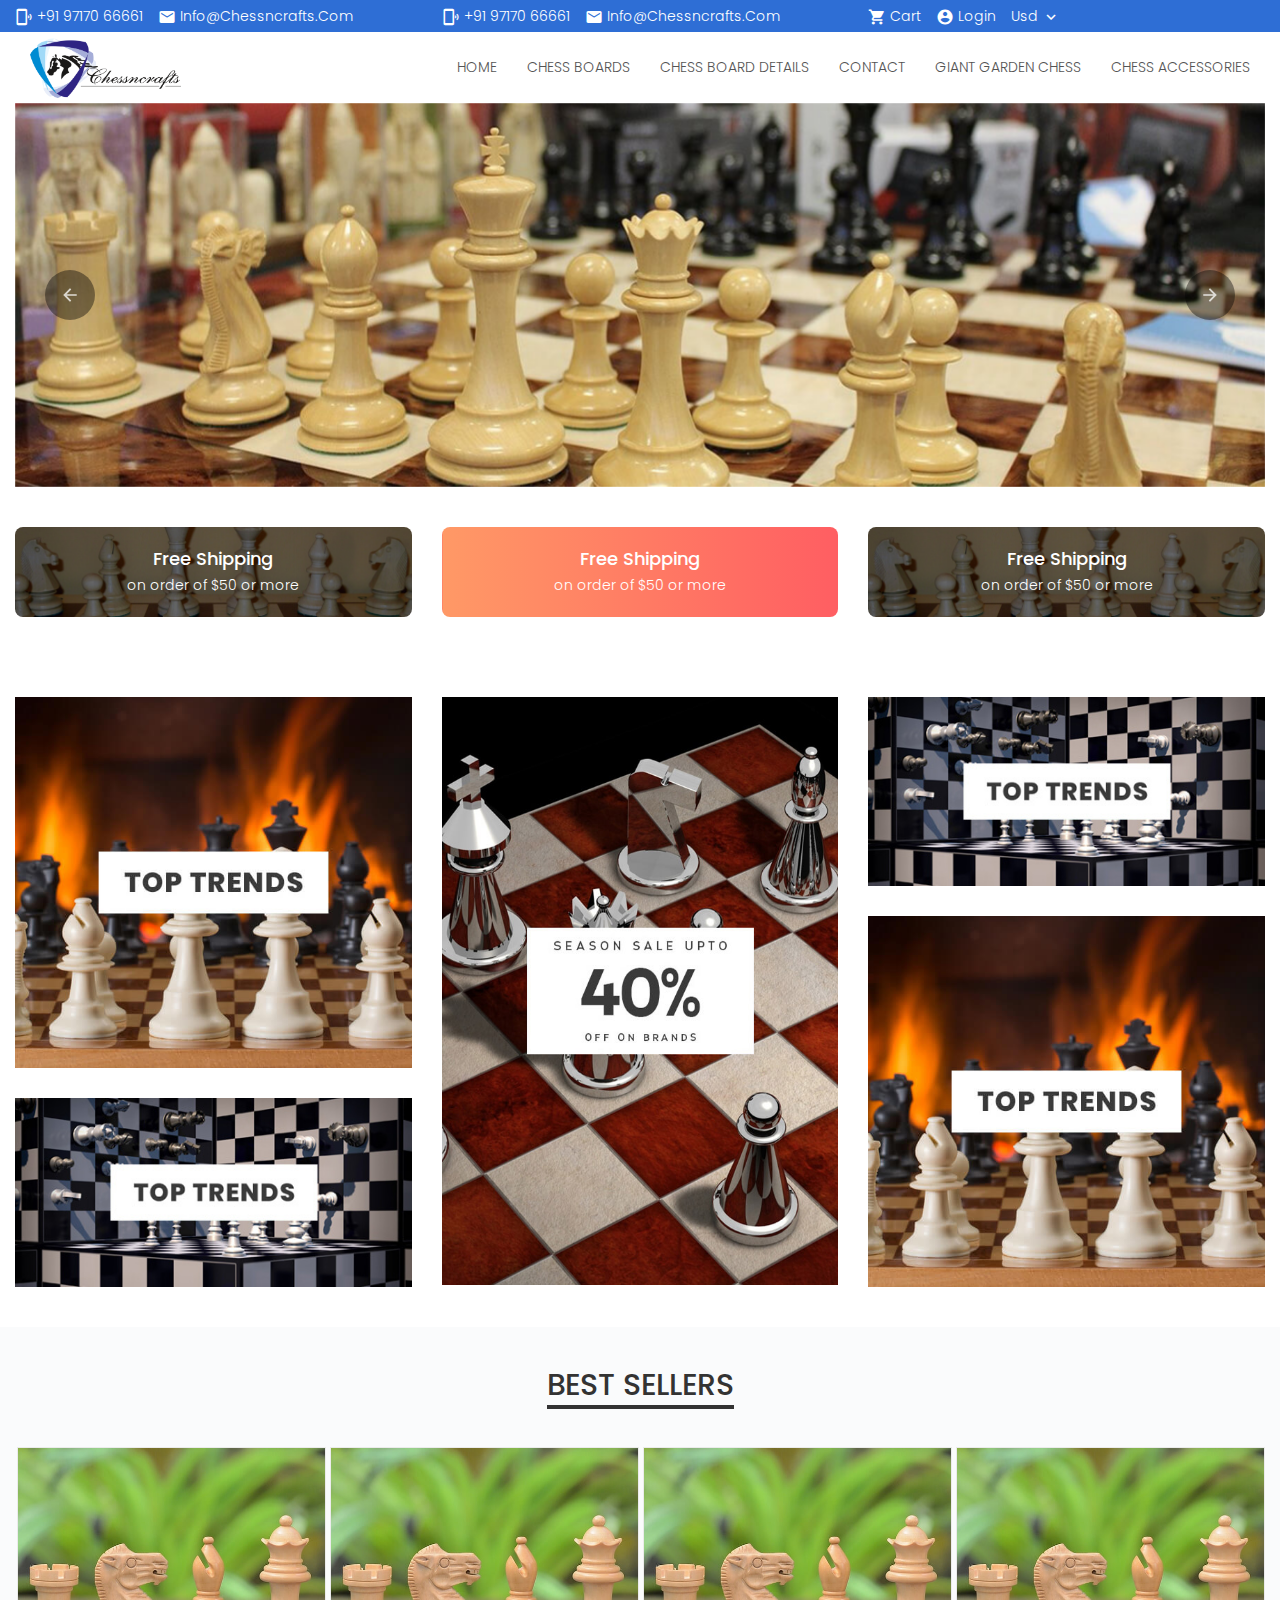
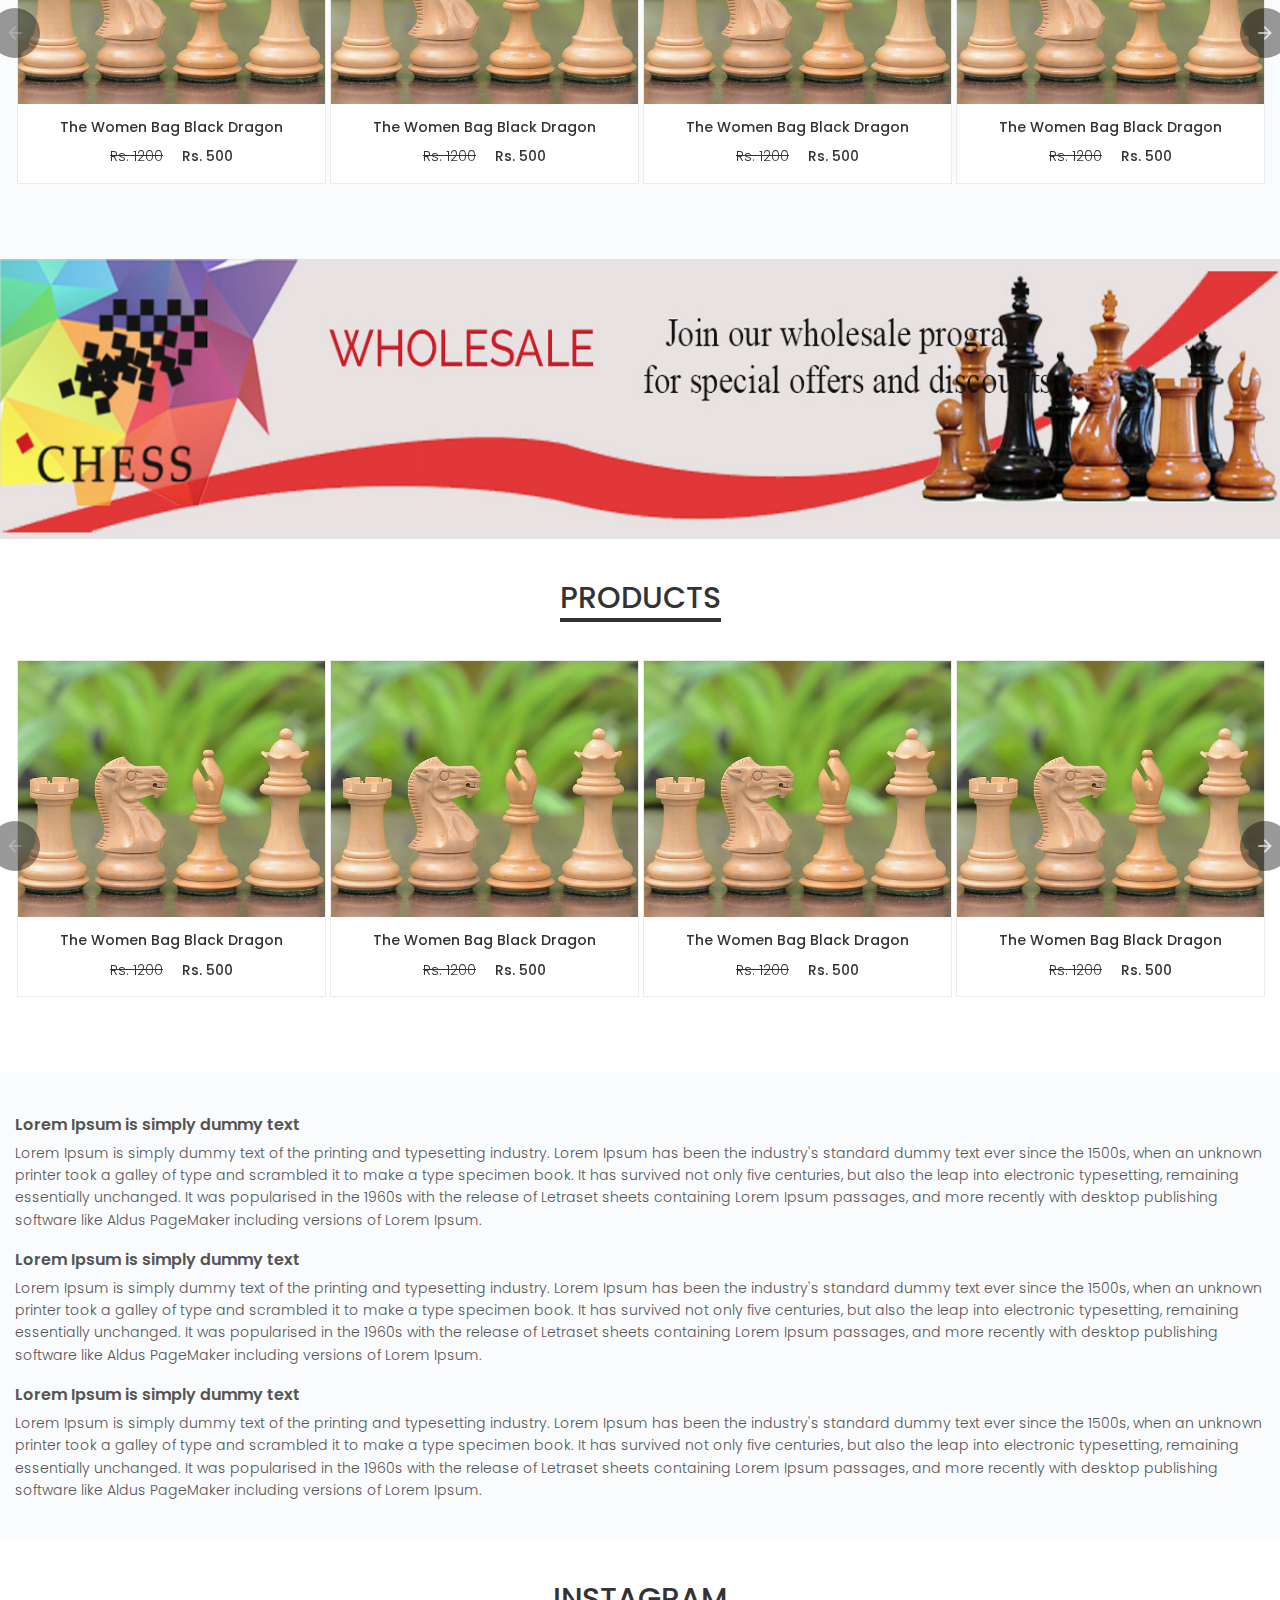
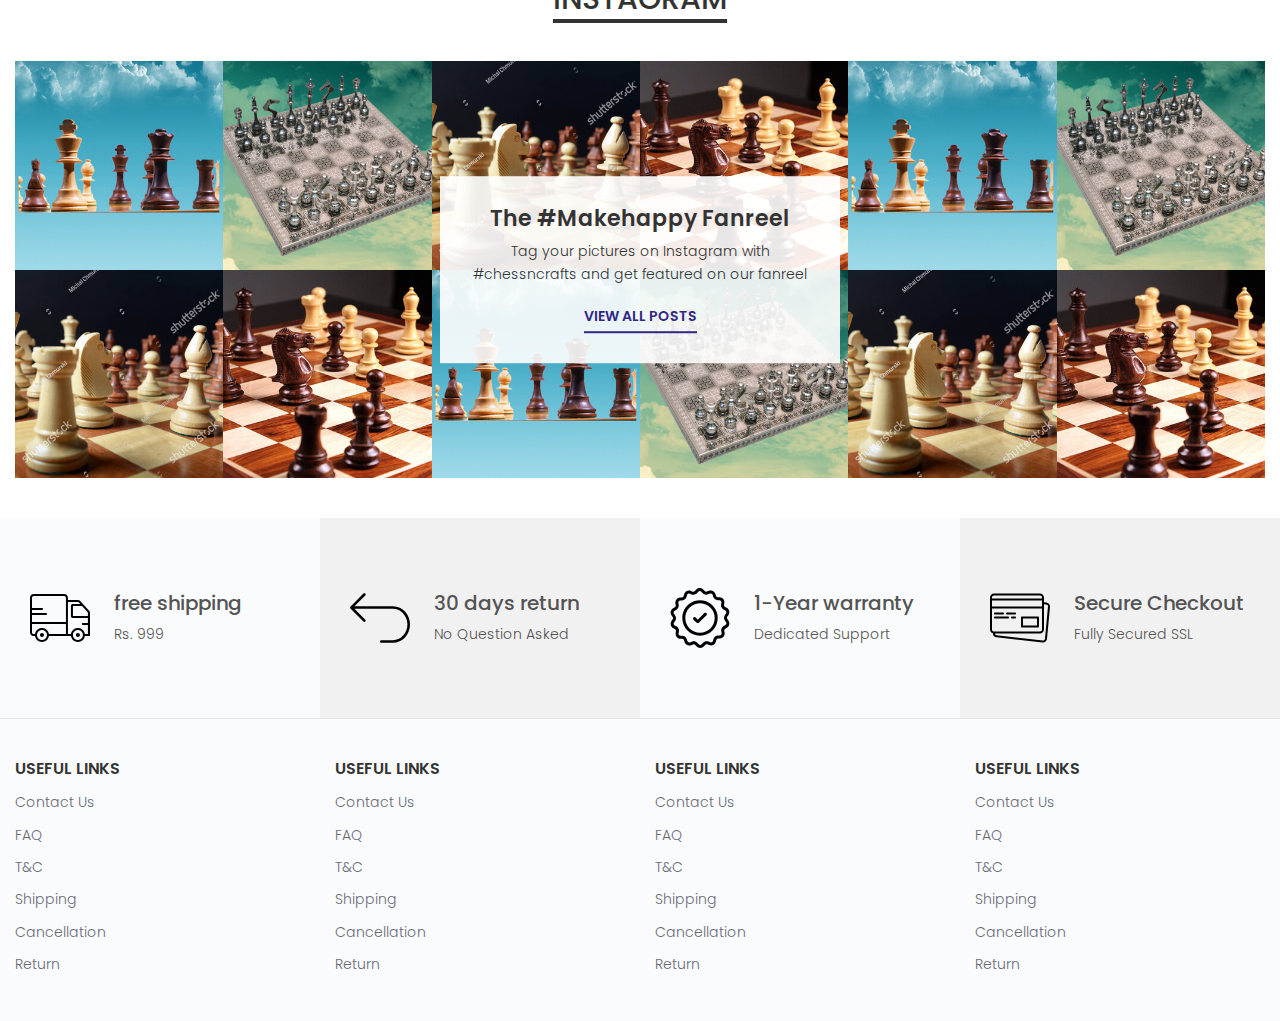
==== site/index.html @ 689eec9a "Add project files." ====
<!DOCTYPE html>
<html>
	<head>
		<meta charset="UTF-8">
		<meta name="viewport" content="width=device-width, initial-scale=1, minimum-scale=1, maximum-scale=1, user-scalable=no"/>
		<title>ChessNCrafts</title>
		<link rel="icon" type="image/png" sizes="16x16" href="assets/images/favicon.png" />
		<link rel="stylesheet" type="text/css" href="assets/css/bootstrap.min.css" />
		<link rel="stylesheet" type="text/css" href="assets/css/style.css" />
		<link rel="stylesheet" type="text/css" href="assets/css/slick.css" />
		<link href="https://fonts.googleapis.com/icon?family=Material+Icons" rel="stylesheet" type="text/css" />
	</head>
	<body>
		<!-- HEADER -->
		<header>
			<!-- TOPBAR -->
			<div class="topbar">
				<div class="container">
					<div class="row d-flex align-items-center">
						<div class="col-sm-4">
							<div class="topbar-nav">
								<ul class="cls">
									<li>
										<a href="tel:+919717066661"><i class="material-icons">phonelink_ring</i> +91 97170 66661</a>
									</li>
									<li>
										<a href="mailto:info@chessncrafts.com:"><i class="material-icons">email</i> info@chessncrafts.com</a>
									</li>
								</ul>
							</div>
						</div>
						<div class="col-sm-4">
							<div class="topbar-nav">
								<ul class="cls">
									<li>
										<a href="tel:+919717066661"><i class="material-icons">phonelink_ring</i> +91 97170 66661</a>
									</li>
									<li>
										<a href="mailto:info@chessncrafts.com"><i class="material-icons">email</i> info@chessncrafts.com</a>
									</li>
								</ul>
							</div>
						</div>
						<div class="col-sm-4 text-right">
							<div class="topbar-nav">
								<ul class="cls">
									<li>
										<a href="javascript:void(0);"><i class="material-icons">shopping_cart</i> cart</a>
									</li>
									<li>
										<a href="javascript:void(0);"><i class="material-icons">account_circle</i> login</a>
									</li>
									<li class="dropdown currency-dropdown">
										<a href="javascript:void(0);" data-toggle="dropdown">usd <i class="material-icons">expand_more</i></a>
										<ul class="dropdown-menu dropdown-menu-right">
											<li><a href="javascript:void(0);">eur</a></li>
											<li><a href="javascript:void(0);">gbp</a></li>
										</ul>
									</li>
								</ul>
							</div>
						</div>
					</div>
				</div>
			</div>
			<!-- END TOPBAR -->
			<!-- NAVIGATION BAR -->
			<div class="main-navigation">
				<nav class="navbar navbar-expand-lg">
					<div class="container">
						<a class="navbar-brand mr-auto mr-lg-0" href="index.html">
							<img src="assets/images/logo.png" />
						</a>
						<button class="navbar-toggler p-0 border-0" type="button" data-toggle="offcanvas">
							<i class="material-icons">menu</i>
						</button>
						<div class="navbar-collapse offcanvas-collapse" id="navbarsExampleDefault">
							<ul class="navbar-nav ml-auto">
								<li class="nav-item">
									<a class="nav-link" href="index.html">Home</a>
								</li>
								<li class="nav-item">
									<a class="nav-link" href="product-category.html">chess boards</a>
								</li>
								<li class="nav-item">
									<a class="nav-link" href="product-detail.html">chess board details</a>
								</li>
								<li class="nav-item">
									<a class="nav-link" href="contact.html">Contact</a>
								</li>
								<li class="nav-item">
									<a class="nav-link" href="#">giant garden chess</a>
								</li>
								<li class="nav-item">
									<a class="nav-link" href="#">chess accessories</a>
								</li>
							</ul>
						</div>
					</div>
				</nav>
			</div>
			<!-- END NAVIGATION BAR -->
		</header>
		<!-- HEADER -->
		<!-- MAIN SLIDER -->
		<div class="main-slider">
			<div class="container">
				<div class="slider single-item slick-fade-zoom">
					<div>
						<img src="assets/images/home/slider/slide-1.jpg" />
					</div>
					<div>
						<img src="assets/images/home/slider/slide-1.jpg" />
					</div>
				</div>
			</div>
		</div>
		<!-- END MAIN SLIDER -->
		<main>
			<!-- DISCOUNT OFFER BOX SECTION -->
			<section class="section-row">
				<div class="container">
					<div class="row">
						<div class="col-sm-4">
							<div class="discount-offer-box d-flex align-items-center text-center" style="background: url('assets/images/discount-offer-box/discount-offer.jpg');">
								<div class="col-sm-12">
									<h3 class="text-capitalize">free shipping</h3>
									<p>on order of $50 or more</p>
								</div>
							</div>
						</div>
						<div class="col-sm-4">
							<div class="discount-offer-box d-flex align-items-center text-center">
								<div class="col-sm-12">
									<h3 class="text-capitalize">free shipping</h3>
									<p>on order of $50 or more</p>
								</div>
							</div>
						</div>
						<div class="col-sm-4">
							<div class="discount-offer-box d-flex align-items-center text-center" style="background: url('assets/images/discount-offer-box/discount-offer.jpg');">
								<div class="col-sm-12">
									<h3 class="text-capitalize">free shipping</h3>
									<p>on order of $50 or more</p>
								</div>
							</div>
						</div>
					</div>
				</div>
			</section>
			<!-- DISCOUNT OFFER BOX SECTION -->
			<!-- FIVE IMG BLOCKS SECTION -->
			<section class="section-row five-img-blocks">
				<div class="container">
					<div class="row">
						<div class="col-sm-4">
							<div class="five-img-block hover-zoom">
								<a href="javascript:void(0);">
									<img src="assets/images/five-img-blocks/1.jpg" width="100%" />
								</a>
							</div>
							<div class="five-img-block hover-zoom">
								<a href="javascript:void(0);">
									<img src="assets/images/five-img-blocks/2.jpg" width="100%" />
								</a>
							</div>
						</div>
						<div class="col-sm-4">
							<div class="five-img-block hover-zoom">
								<a href="javascript:void(0);">
									<img src="assets/images/five-img-blocks/3.jpg" width="100%" />
								</a>
							</div>							
						</div>
						<div class="col-sm-4">
							<div class="five-img-block hover-zoom">
								<a href="javascript:void(0);">
									<img src="assets/images/five-img-blocks/2.jpg" width="100%" />
								</a>
							</div>	
							<div class="five-img-block hover-zoom">
								<a href="javascript:void(0);">
									<img src="assets/images/five-img-blocks/1.jpg" width="100%" />
								</a>
							</div>						
						</div>
					</div>
				</div>
			</section>
			<!-- END FIVE IMG BLOCKS SECTION -->
			<!-- PRODUCT SLIDER -->
			<section class="section-row light-grey">
				<div class="container">
					<div class="row-title text-center">
						<h2>best sellers</h2>
					</div>
					<div class="slider products-slider">
						<div>
							<div class="pro-box">
								<div class="pro-thumb">
									<div class="pro-action">
										<button type="button" class="btn"><i class="material-icons">favorite_border</i></button>
										<button type="button" class="btn"><i class="material-icons">shopping_cart</i></button>
									</div>
									<a href="javascript:void(0);">
										<img src="assets/images/products/pro-thumb.jpg" alt="" title="" />
									</a>
								</div>
								<div class="pro-thumb-details text-center">
									<h3>
										<a href="javascript:void(0);">The women bag Black dragon</a>
									</h3>
									<div class="text-center">
										<span class="mrp">Rs. 1200</span>
										<span class="slp">Rs. 500</span>
									</div>
								</div>
							</div>
						</div>
						<div>
							<div class="pro-box">
								<div class="pro-thumb">
									<div class="pro-action">
										<button type="button" class="btn"><i class="material-icons">favorite_border</i></button>
										<button type="button" class="btn"><i class="material-icons">shopping_cart</i></button>
									</div>
									<a href="javascript:void(0);">
										<img src="assets/images/products/pro-thumb.jpg" alt="" title="" />
									</a>
								</div>
								<div class="pro-thumb-details text-center">
									<h3>
										<a href="javascript:void(0);">The women bag Black dragon</a>
									</h3>
									<div class="text-center">
										<span class="mrp">Rs. 1200</span>
										<span class="slp">Rs. 500</span>
									</div>
								</div>
							</div>
						</div>
						<div>
							<div class="pro-box">
								<div class="pro-thumb">
									<div class="pro-action">
										<button type="button" class="btn"><i class="material-icons">favorite_border</i></button>
										<button type="button" class="btn"><i class="material-icons">shopping_cart</i></button>
									</div>
									<a href="javascript:void(0);">
										<img src="assets/images/products/pro-thumb.jpg" alt="" title="" />
									</a>
								</div>
								<div class="pro-thumb-details text-center">
									<h3>
										<a href="javascript:void(0);">The women bag Black dragon</a>
									</h3>
									<div class="text-center">
										<span class="mrp">Rs. 1200</span>
										<span class="slp">Rs. 500</span>
									</div>
								</div>
							</div>
						</div>
						<div>
							<div class="pro-box">
								<div class="pro-thumb">
									<div class="pro-action">
										<button type="button" class="btn"><i class="material-icons">favorite_border</i></button>
										<button type="button" class="btn"><i class="material-icons">shopping_cart</i></button>
									</div>
									<a href="javascript:void(0);">
										<img src="assets/images/products/pro-thumb.jpg" alt="" title="" />
									</a>
								</div>
								<div class="pro-thumb-details text-center">
									<h3>
										<a href="javascript:void(0);">The women bag Black dragon</a>
									</h3>
									<div class="text-center">
										<span class="mrp">Rs. 1200</span>
										<span class="slp">Rs. 500</span>
									</div>
								</div>
							</div>
						</div>
						<div>
							<div class="pro-box">
								<div class="pro-thumb">
									<div class="pro-action">
										<button type="button" class="btn"><i class="material-icons">favorite_border</i></button>
										<button type="button" class="btn"><i class="material-icons">shopping_cart</i></button>
									</div>
									<a href="javascript:void(0);">
										<img src="assets/images/products/pro-thumb.jpg" alt="" title="" />
									</a>
								</div>
								<div class="pro-thumb-details text-center">
									<h3>
										<a href="javascript:void(0);">The women bag Black dragon</a>
									</h3>
									<div class="text-center">
										<span class="mrp">Rs. 1200</span>
										<span class="slp">Rs. 500</span>
									</div>
								</div>
							</div>
						</div>
					</div>
				</div>
			</section>
			<!-- END PRODUCT SLIDER -->
			<!-- SECTION -->
			<section>
				<img src="assets/images/banner.jpg" width="100%" />
			</section>
			<!-- SECTION -->
			<!-- PRODUCT SLIDER -->
			<section class="section-row">
				<div class="container">
					<div class="row-title text-center">
						<h2>products</h2>
					</div>
					<div class="slider products-slider">
						<div>
							<div class="pro-box">
								<div class="pro-thumb">
									<div class="pro-action">
										<button type="button" class="btn"><i class="material-icons">favorite_border</i></button>
										<button type="button" class="btn"><i class="material-icons">shopping_cart</i></button>
									</div>
									<a href="javascript:void(0);">
										<img src="assets/images/products/pro-thumb.jpg" alt="" title="" />
									</a>
								</div>
								<div class="pro-thumb-details text-center">
									<h3>
										<a href="javascript:void(0);">The women bag Black dragon</a>
									</h3>
									<div class="text-center">
										<span class="mrp">Rs. 1200</span>
										<span class="slp">Rs. 500</span>
									</div>
								</div>
							</div>
						</div>
						<div>
							<div class="pro-box">
								<div class="pro-thumb">
									<div class="pro-action">
										<button type="button" class="btn"><i class="material-icons">favorite_border</i></button>
										<button type="button" class="btn"><i class="material-icons">shopping_cart</i></button>
									</div>
									<a href="javascript:void(0);">
										<img src="assets/images/products/pro-thumb.jpg" alt="" title="" />
									</a>
								</div>
								<div class="pro-thumb-details text-center">
									<h3>
										<a href="javascript:void(0);">The women bag Black dragon</a>
									</h3>
									<div class="text-center">
										<span class="mrp">Rs. 1200</span>
										<span class="slp">Rs. 500</span>
									</div>
								</div>
							</div>
						</div>
						<div>
							<div class="pro-box">
								<div class="pro-thumb">
									<div class="pro-action">
										<button type="button" class="btn"><i class="material-icons">favorite_border</i></button>
										<button type="button" class="btn"><i class="material-icons">shopping_cart</i></button>
									</div>
									<a href="javascript:void(0);">
										<img src="assets/images/products/pro-thumb.jpg" alt="" title="" />
									</a>
								</div>
								<div class="pro-thumb-details text-center">
									<h3>
										<a href="javascript:void(0);">The women bag Black dragon</a>
									</h3>
									<div class="text-center">
										<span class="mrp">Rs. 1200</span>
										<span class="slp">Rs. 500</span>
									</div>
								</div>
							</div>
						</div>
						<div>
							<div class="pro-box">
								<div class="pro-thumb">
									<div class="pro-action">
										<button type="button" class="btn"><i class="material-icons">favorite_border</i></button>
										<button type="button" class="btn"><i class="material-icons">shopping_cart</i></button>
									</div>
									<a href="javascript:void(0);">
										<img src="assets/images/products/pro-thumb.jpg" alt="" title="" />
									</a>
								</div>
								<div class="pro-thumb-details text-center">
									<h3>
										<a href="javascript:void(0);">The women bag Black dragon</a>
									</h3>
									<div class="text-center">
										<span class="mrp">Rs. 1200</span>
										<span class="slp">Rs. 500</span>
									</div>
								</div>
							</div>
						</div>
						<div>
							<div class="pro-box">
								<div class="pro-thumb">
									<div class="pro-action">
										<button type="button" class="btn"><i class="material-icons">favorite_border</i></button>
										<button type="button" class="btn"><i class="material-icons">shopping_cart</i></button>
									</div>
									<a href="javascript:void(0);">
										<img src="assets/images/products/pro-thumb.jpg" alt="" title="" />
									</a>
								</div>
								<div class="pro-thumb-details text-center">
									<h3>
										<a href="javascript:void(0);">The women bag Black dragon</a>
									</h3>
									<div class="text-center">
										<span class="mrp">Rs. 1200</span>
										<span class="slp">Rs. 500</span>
									</div>
								</div>
							</div>
						</div>
					</div>
				</div>
			</section>
			<!-- END PRODUCT SLIDER -->
			<!-- SECTION -->
			<section class="section-row light-grey generic-info-section">
				<div class="container">
					<p class="mb-1"><strong>Lorem Ipsum is simply dummy text</strong></p>
					<p class="mb-3">Lorem Ipsum is simply dummy text of the printing and typesetting industry. Lorem Ipsum has been the industry's standard dummy text ever since the 1500s, when an unknown printer took a galley of type and scrambled it to make a type specimen book. It has survived not only five centuries, but also the leap into electronic typesetting, remaining essentially unchanged. It was popularised in the 1960s with the release of Letraset sheets containing Lorem Ipsum passages, and more recently with desktop publishing software like Aldus PageMaker including versions of Lorem Ipsum.</p>
					<p class="mb-1"><strong>Lorem Ipsum is simply dummy text</strong></p>
					<p class="mb-3">Lorem Ipsum is simply dummy text of the printing and typesetting industry. Lorem Ipsum has been the industry's standard dummy text ever since the 1500s, when an unknown printer took a galley of type and scrambled it to make a type specimen book. It has survived not only five centuries, but also the leap into electronic typesetting, remaining essentially unchanged. It was popularised in the 1960s with the release of Letraset sheets containing Lorem Ipsum passages, and more recently with desktop publishing software like Aldus PageMaker including versions of Lorem Ipsum.</p>
					<p class="mb-1"><strong>Lorem Ipsum is simply dummy text</strong></p>
					<p class="mb-0">Lorem Ipsum is simply dummy text of the printing and typesetting industry. Lorem Ipsum has been the industry's standard dummy text ever since the 1500s, when an unknown printer took a galley of type and scrambled it to make a type specimen book. It has survived not only five centuries, but also the leap into electronic typesetting, remaining essentially unchanged. It was popularised in the 1960s with the release of Letraset sheets containing Lorem Ipsum passages, and more recently with desktop publishing software like Aldus PageMaker including versions of Lorem Ipsum.</p>
				</div>
			</section>
			<!-- SECTION -->
			<!-- INSTAGRAM -->
			<section class="section-row">
				<div class="container">
					<div class="row-title text-center">
						<h2>instagram</h2>
					</div>
					<div class="row no-gutters instagram-wrapper">
						<div class="insta-text-box text-center">
							<h3>The #makehappy Fanreel</h3>
							<p>Tag your pictures on Instagram with #chessncrafts and get featured on our fanreel</p>
							<a href="javascript:void(0);">view all posts</a>
						</div>
						<div class="col-sm-2">
							<img src="assets/images/instagram/1.jpg" />
						</div>
						<div class="col-sm-2">
							<img src="assets/images/instagram/2.jpg" />
						</div>
						<div class="col-sm-2">
							<img src="assets/images/instagram/3.jpg" />
						</div>
						<div class="col-sm-2">
							<img src="assets/images/instagram/4.jpg" />
						</div>
						<div class="col-sm-2">
							<img src="assets/images/instagram/1.jpg" />
						</div>
						<div class="col-sm-2">
							<img src="assets/images/instagram/2.jpg" />
						</div>
						<div class="col-sm-2">
							<img src="assets/images/instagram/3.jpg" />
						</div>
						<div class="col-sm-2">
							<img src="assets/images/instagram/4.jpg" />
						</div>
						<div class="col-sm-2">
							<img src="assets/images/instagram/1.jpg" />
						</div>
						<div class="col-sm-2">
							<img src="assets/images/instagram/2.jpg" />
						</div>
						<div class="col-sm-2">
							<img src="assets/images/instagram/3.jpg" />
						</div>
						<div class="col-sm-2">
							<img src="assets/images/instagram/4.jpg" />
						</div>
					</div>
				</div>
			</section>
			<!-- END INSTAGRAM -->
			<!-- FOOTER HIGHLIGHTER -->
			<section class="footer-highlighters-section">
				<div class="container-fluid">
					<div class="row">
						<div class="col-6 col-xs-3 col-md-3 col-lg-3 d-flex align-items-center light-grey">
							<div class="col-12 d-flex align-items-center">
								<img src="assets/images/svg-icons/shipping.svg" class="mr-4" width="60px" />
								<div class="txt">
									<h5>free shipping</h5>
									<span class="text-capitalize">Rs. 999</span>
								</div>
							</div>
						</div>
						<div class="col-6 col-xs-3 col-md-3 col-lg-3 d-flex align-items-center dark-light-grey">
							<div class="col-12 d-flex align-items-center">
								<img src="assets/images/svg-icons/return.svg" class="mr-4" width="60px" />
								<div class="txt">
									<h5>30 days return</h5>
									<span class="text-capitalize">no question asked</span>
								</div>
							</div>
						</div>
						<div class="col-6 col-xs-3 col-md-3 col-lg-3 d-flex align-items-center light-grey">
							<div class="col-12 d-flex align-items-center">
								<img src="assets/images/svg-icons/warranty.svg" class="mr-4" width="60px" />
								<div class="txt">
									<h5>1-Year warranty</h5>
									<span class="text-capitalize">Dedicated Support</span>
								</div>
							</div>
						</div>
						<div class="col-6 col-xs-3 col-md-3 col-lg-3 d-flex align-items-center dark-light-grey">
							<div class="col-12 d-flex align-items-center">
								<img src="assets/images/svg-icons/card.svg" class="mr-4" width="60px" />
								<div class="txt">
									<h5>Secure Checkout</h5>
									<span class="text-capitalize">Fully secured SSL</span>
								</div>
							</div>
						</div>
					</div>
				</div>
			</section>
			<!-- END FOOTER HIGHLIGHTER -->
		</main>
		<footer class="footer light-grey">
			<div class="container">
				<div class="row">
					<div class="col-sm-3">
						<h3 class="text-uppercase">useful links</h3>
						<ul>
							<li>
								<a href="javascript:void(0);">contact us</a>
							</li>
							<li>
								<a href="javascript:void(0);">FAQ</a>
							</li>
							<li>
								<a href="javascript:void(0);">T&C</a>
							</li>
							<li>
								<a href="javascript:void(0);">shipping</a>
							</li>
							<li>
								<a href="javascript:void(0);">cancellation</a>
							</li>
							<li>
								<a href="javascript:void(0);">return</a>
							</li>
						</ul>
					</div>
					<div class="col-sm-3">
						<h3 class="text-uppercase">useful links</h3>
						<ul>
							<li>
								<a href="javascript:void(0);">contact us</a>
							</li>
							<li>
								<a href="javascript:void(0);">FAQ</a>
							</li>
							<li>
								<a href="javascript:void(0);">T&C</a>
							</li>
							<li>
								<a href="javascript:void(0);">shipping</a>
							</li>
							<li>
								<a href="javascript:void(0);">cancellation</a>
							</li>
							<li>
								<a href="javascript:void(0);">return</a>
							</li>
						</ul>
					</div>
					<div class="col-sm-3">
						<h3 class="text-uppercase">useful links</h3>
						<ul>
							<li>
								<a href="javascript:void(0);">contact us</a>
							</li>
							<li>
								<a href="javascript:void(0);">FAQ</a>
							</li>
							<li>
								<a href="javascript:void(0);">T&C</a>
							</li>
							<li>
								<a href="javascript:void(0);">shipping</a>
							</li>
							<li>
								<a href="javascript:void(0);">cancellation</a>
							</li>
							<li>
								<a href="javascript:void(0);">return</a>
							</li>
						</ul>
					</div>
					<div class="col-sm-3">
						<h3 class="text-uppercase">useful links</h3>
						<ul>
							<li>
								<a href="javascript:void(0);">contact us</a>
							</li>
							<li>
								<a href="javascript:void(0);">FAQ</a>
							</li>
							<li>
								<a href="javascript:void(0);">T&C</a>
							</li>
							<li>
								<a href="javascript:void(0);">shipping</a>
							</li>
							<li>
								<a href="javascript:void(0);">cancellation</a>
							</li>
							<li>
								<a href="javascript:void(0);">return</a>
							</li>
						</ul>
					</div>
				</div>
			</div>
		</footer>
	</body>
	<script src="assets/js/jquery-3.3.1.min.js" type="text/javascript"></script>
	<script src="assets/js/popper.min.js" type="text/javascript"></script>
	<script src="assets/js/bootstrap.min.js" type="text/javascript"></script>
	<script src="assets/js/slick.js" type="text/javascript"></script>
	<script src="assets/js/custom.js" type="text/javascript"></script>
</html>
---- site/assets/css/style.css ----
@import url('https://fonts.googleapis.com/css?family=Poppins:300,400,500,600');
body { margin: 0px; padding: 0px; color: #545454; line-height: 1.6; font-size: 14px; font-family: 'Poppins', sans-serif; font-weight: 300; }
ul, li { list-style: none; margin: 0px; padding: 0px; }a, a:hover, a:focus, a:active, .btn, .btn:hover, .btn:focus, .btn:active { text-decoration: none; outline: none; -webkit-transition: all 0.3s ease-in-out; -moz-transition: all 0.3s ease-in-out; -o-transition: all 0.3s ease-in-out; -ms-transition: all 0.3s ease-in-out; }
i.material-icons { vertical-align: middle; }
/*--NORMALIZE STYLES--*/
.cls:after { clear: both; content: ""; display: block; }
.container { max-width: 1280px; }
.btn { border-radius: 0px; }
.weight-600 { font-weight: 600; }
/*----TOPBAR----*/
.topbar { background: #2e6ed5; color: #fff; }
.topbar-nav ul li:first-child { margin-left: 0px; }
.topbar-nav ul li { float: left; margin-left: 15px; }
.topbar-nav ul li a { color: #fff; text-transform: capitalize; padding: 5px 0px; display: block; }
.topbar-nav ul li a i { font-size: 18px; }
/*----END TOPBAR----*/
.currency-dropdown .dropdown-menu { /*border: 0px;*/ border-radius: 0px; margin: 0px; padding: 0px; border: 0px; box-shadow: 0px 0px 3px rgba(0,0,0,0.2); }
.currency-dropdown .dropdown-menu li { width: 100%; margin: 0px; border-bottom: 1px solid #f0f0f0; }
.currency-dropdown .dropdown-menu li:last-child { border-bottom: 0px; }
.currency-dropdown .dropdown-menu li a { display: block; padding: 5px 10px; font-size: 14px;  color: #333; }
.currency-dropdown .dropdown-menu li a:hover { background: #2e6ed5; color: #fff; }
/*----END HEADER NAVIGATION----*/
.main-navigation .navbar { padding: 0px 15px; }
.main-navigation .navbar .navbar-brand { padding: 5px 0px; }
.main-navigation .navbar .navbar-brand img { height: 60px; }
.main-navigation .navbar .navbar-nav li a { color: #545454; text-transform: uppercase; font-weight: 300; padding: 24px 15px; }
.main-navigation .navbar .navbar-collapse { margin-right: -15px; }
/*----END HEADER NAVIGATION----*/


.slick-fade-zoom .item { height: 100%;position: relative; z-index: 1; } 
.slick-fade-zoom img { width: 100%;transition: all 1s cubic-bezier(0.7, 0, 0.3, 1); transform: scale(1.2); }  
.slick-fade-zoom .slick-active img { transform: scale(1); }
.slick-fade-zoom .slick-prev { left: 30px; }
.slick-fade-zoom .slick-next { right: 30px; }


.discount-offer-box { height: 90px; border-radius: 8px; color: #fff; background: rgb(255,153,102); background: -moz-linear-gradient(left, rgb(255,153,102) 0%, rgb(255,94,98) 100%); background: -webkit-linear-gradient(left, rgb(255,153,102) 0%,rgb(255,94,98) 100%); background: linear-gradient(to right, rgb(255,153,102) 0%,rgb(255,94,98) 100%);
filter: progid:DXImageTransform.Microsoft.gradient( startColorstr='#ff9966', endColorstr='#ff5e62',GradientType=1 ); background-size: cover !important; background-position: center !important; }
.discount-offer-box h3 { margin-bottom: 5px; font-size: 18px; }
.discount-offer-box p { margin-bottom: 0px; }

.section-row { padding: 40px 0px; }
.five-img-block:first-child { margin: 0px; }
.five-img-block { margin-top: 30px; }
.hover-zoom { overflow: hidden; }
.hover-zoom img{ transition-property: transform; -moz-transition-duration: 0.4s; -o-transition-duration: 0.4s; -webkit-transition-duration: 0.4s; transition-duration: 0.4s; }
.hover-zoom img:hover { -moz-transform: scale(1.1); -ms-transform: scale(1.1); -webkit-transform: scale(1.1); transform: scale(1.1); }


/*----PRODUCT BOX----*/
.products-slider .slick-slide { padding: 0px 2px 5px; }
.pro-box { background: #fff; margin-bottom: 30px; border: 1px solid #ebebeb; }
.pro-box:hover { box-shadow: 0px 0px 5px rgba(0,0,0,0.2); }
.pro-thumb { position: relative; }
.pro-thumb a { display: block; }
.pro-thumb a img { width: 100%; }
.pro-thumb-details { padding: 15px; }
.pro-thumb-details h3 { margin: 0px -15px 10px; }
.pro-thumb-details h3 a { color: #333; font-size: 14px; display: block; text-transform: capitalize; }
.pro-thumb-details .mrp { color: #333; font-weight: 300; text-decoration: line-through; margin-right: 15px; }
.pro-thumb-details .slp { color: #333; font-weight: 500; }
.pro-action { position: absolute; right: 0px; bottom: 0px; left: 0px; text-align: center; background: #fff; opacity: 0; -webkit-transition: all 0.5s; -o-transition: all 0.5s; transition: all 0.5s; -webkit-transform: translateY(100%); -ms-transform: translateY(100%); -o-transform: translateY(100%); transform: translateY(100%); }
.pro-action .btn { border-radius: 0px; margin: 0px; background: #fff; padding: 6px 20px; }
.pro-box:hover .pro-action { opacity: 1; -webkit-transition: all 0.5s; -o-transition: all 0.5s; transition: all 0.5s; -webkit-transform: translateY(1px); -ms-transform: translateY(1px); -o-transform: translateY(1px); transform: translateY(1px);}
/*----END PRODUCT BOX----*/


.light-grey { background: #fafbfc; }
.dark-light-grey { background: #f1f1f1; }
.row-title { margin-bottom: 30px; }
.row-title h2 { display: inline-block; text-transform: uppercase; font-size: 30px; color: #333; padding-bottom: 2px; border-bottom: 4px solid #333; }

.generic-info-section p strong { font-size: 16px; font-weight: 600; }
.generic-info-section p { font-weight: 13px; }
.instagram-wrapper { position: relative; }
.instagram-wrapper img { width: 100%; }
.insta-text-box { width: 400px; color: #333; padding: 30px; background: rgba(255, 255, 255, 0.9); position: absolute; top: 50%; left: 50%; -moz-transform: translate(-50%, -50%); -ms-transform: translate(-50%, -50%); -o-transform: translate(-50%, -50%); -webkit-transform: translate(-50%, -50%); transform: translate(-50%, -50%); z-index: 1; }
.insta-text-box h3 { text-transform: capitalize; font-size: 22px; font-weight: 600; }
.insta-text-box a { display: inline-block; padding: 4px 0px; text-transform: uppercase; color: #322785; font-weight: 600; border-bottom: 2px solid #322785; }
.footer-highlighters-section .col-6 { height: 200px; }
.footer { padding: 40px 0px; border-top: 1px solid #e5e5e5; }
.footer h3 { font-size: 16px; font-weight: 600; color: #333; }
.footer ul li { text-transform: capitalize; }
.footer ul li a { display: block; padding: 5px 0px; color: #696B79; }





/*----OFFCANVAS----*/
@media (max-width: 991.98px) {
.offcanvas-collapse {
position: fixed;
top: 56px; /* Height of navbar */
bottom: 0;
left: 100%;
width: 100%;
padding-right: 1rem;
padding-left: 1rem;
overflow-y: auto;
visibility: hidden;
background-color: #343a40;
transition-timing-function: ease-in-out;
transition-duration: .3s;
transition-property: left, visibility;
}
.offcanvas-collapse.open {
left: 0;
visibility: visible;
}
}
.nav-scroller {
position: relative;
z-index: 2;
height: 2.75rem;
overflow-y: hidden;
}
.nav-scroller .nav {
display: -ms-flexbox;
display: flex;
-ms-flex-wrap: nowrap;
flex-wrap: nowrap;
padding-bottom: 1rem;
margin-top: -1px;
overflow-x: auto;
color: rgba(255, 255, 255, .75);
text-align: center;
white-space: nowrap;
-webkit-overflow-scrolling: touch;
}
.nav-underline .nav-link {
padding-top: .75rem;
padding-bottom: .75rem;
font-size: .875rem;
color: #6c757d;
}
.nav-underline .nav-link:hover {
color: #007bff;
}
.nav-underline .active {
font-weight: 500;
color: #343a40;
}
.text-white-50 { color: rgba(255, 255, 255, .5); }
.bg-purple { background-color: #6f42c1; }
.border-bottom { border-bottom: 1px solid #e5e5e5; }
.box-shadow { box-shadow: 0 .25rem .75rem rgba(0, 0, 0, .05); }
.lh-100 { line-height: 1; }
.lh-125 { line-height: 1.25; }
.lh-150 { line-height: 1.5; }
/*----END OFFCANVAS----*/


.filter-widget-box { padding: 25px 20px; border: 1px solid #ebebeb; }
.filter-widget-box h3 { text-transform: uppercase; font-size: 16px; font-weight: 600; border-bottom: 1px solid #ebebeb; padding-bottom: 10px; margin-bottom: 20px; }

/*----RANGE SLIDER----*/
.filter-widget-box .ui-slider-horizontal { height: 10px; border-radius: 10px; }
.filter-widget-box .ui-widget-header { background: #2e6ed5; }
.filter-widget-box .ui-state-default { background: #fff !important; display: block; height: 20px !important; line-height: 20px; margin: 0; text-align: center; top: 50% !important; width: 20px !important; -webkit-border-radius: 100%; -moz-border-radius: 100%; border-radius: 100%; -webkit-transform: translate(0,-50%); -moz-transform: translate(0,-50%); transform: translate(0,-50%); -webkit-box-shadow: 0px 0px 10px rgba(0,0,0,0.2); -moz-box-shadow: 0px 0px 10px rgba(0,0,0,0.2); box-shadow: 0px 0px 10px rgba(0,0,0,0.2); }
.filter-widget-box .ui-state-default.ui-state-hover, .filter-widget-box .ui-state-default.ui-state-active  { background: #fff; }

.filter-widget-box .range-form-control { background: #fff; border: 0px; font-weight: 600; font-size: 16px; }
/*----END RANGE SLIDER----*/
.btn-royal-blue { background: #2e6ed5; color: #fff; }
.btn-royal-blue:hover { background: #0951c5; }

.filter-widget-box .custom-checkbox { margin-bottom: 10px; }
.filter-widget-box .custom-checkbox:last-child { margin-bottom: 0px; }
.filter-widget-box .custom-checkbox .custom-control-label { display: block; cursor: pointer; text-transform: capitalize; }

.filter-widget-inner-box { max-height: 200px; overflow-y: auto; }
.page-meta { padding: 40px 0px; border-bottom: 1px solid #ebebeb; }
.page-meta h1 { text-transform: uppercase; font-size: 34px; color: #333; }
.page-meta .breadcrumb { padding: 0px; margin-bottom: 0px; background:none; justify-content: center; }
.page-meta .breadcrumb li a { color: #333; }
.page-meta .breadcrumb-item.active { color: #2e6ed5; font-weight: 600; }
.breadcrumb-item + .breadcrumb-item:before { font-weight: 300; }
.pro-result-count p { margin-bottom: 0px; line-height: 40px; }
.pro-result-filter { width: 200px; }
.pro-result-filter .form-control { font-size: 14px; text-transform: capitalize; }
.pro-loader span { font-weight: 600; }


/*----PRODUCT DETAIL PAGE----*/
.pro-images-thumbnails { margin: 20px 0px 0px; }
.pro-images-thumbnails ul li:first-child { margin-left: 0px; }
.pro-images-thumbnails ul li { width: 80px; margin: 0px 0px 10px 10px; }
.pro-images-thumbnails ul li a { display: block; }
.pro-images-thumbnails ul li a img { width: 100%; }
/*----END PRODUCT DETAIL PAGE----*/
.pro-detail-container .product-tilte { font-size: 26px; text-transform: capitalize; color: #333; margin-bottom: 20px; }
.pro-detail-container { font-size: 16px; }
.pro-detail-container .mrp { font-size: 16px; margin-right: 15px; text-decoration: line-through; }
.pro-detail-container .slp { font-size: 16px; color: #333; font-weight: 500; }
.qty-box label { margin-bottom: 0px; text-transform: capitalize; }
.qty-box .input-group { width: 130px; }
.qty-box .input-group .input-group-prepend:last-child { margin-left: -1px; }
.qty-box .input-group .btn.focus, .qty-box .input-group .btn:focus, .qty-box .input-group .form-control:focus { box-shadow: none; }
.btn-outline-secondary:not(:disabled):not(.disabled).active:focus, .btn-outline-secondary:not(:disabled):not(.disabled):active:focus, .show > .btn-outline-secondary.dropdown-toggle:focus { background: #dcdcdc; color: #333; box-shadow: none; }
.qty-box .form-control { height: 50px; background: #f5f5f5; border: 0px; }
.qty-box .btn { border-radius: 0px; border: 0px; background: #f5f5f5; width: 40px; }
.qty-box .btn:hover { background: #dcdcdc; color: #333; }
.add-to-cart-btn { width: 180px; height: 50px; }
.add-to-wishlist-btn { width: 180px; height: 50px; }

.product-details-tab .nav-tabs { border: 0px; margin-bottom: 0px; }
.product-details-tab .nav-tabs li a { text-transform: uppercase; color: #9e9e9e; font-weight: 600; font-size: 16px; border: 0px; padding: 12px 30px; }
.product-details-tab .nav-tabs li a.active { color: #333; background: none; }
.product-details-tab .tab-pane { margin-top: 1px; }
.product-details-tab .tab-pane p { font-size: 14px; line-height: 2; }
.product-details-tab .tab-pane .table { border: 1px solid #ddd; }
.table-striped tbody tr { background: #fff; }

.social-icons ul li { float: left; margin: 0px 15px 0px 0px; }
.social-icons ul li a { display: block; width: 44px; height: 44px; line-height: 44px; border-radius: 50%; text-align: center; background: none; fill: #333; }
.social-icons ul li a svg { height: 20px; }
.social-icons ul li.fb a:hover { background: #3c5a99; fill: #fff; }
.social-icons ul li.insta a:hover { background: #5657cd; fill: #fff; }
.social-icons ul li.twitter a:hover { background: #00b9f3; fill: #fff; }

.form-control {
    height: 44px;
    background: #fff;
    color: rgba(0, 0, 0, 0.8);
    font-size: 14px;
    border-radius: 2px;
    -webkit-box-shadow: none !important;
    box-shadow: none !important;
    border: none; }
    .form-control::-webkit-input-placeholder {
      /* Chrome/Opera/Safari */
      color: rgba(0, 0, 0, 0.3) !important; }
    .form-control::-moz-placeholder {
      /* Firefox 19+ */
      color: rgba(0, 0, 0, 0.3) !important; }
    .form-control:-ms-input-placeholder {
      /* IE 0+ */
      color: rgba(0, 0, 0, 0.3) !important; }
    .form-control:-moz-placeholder {
      /* Firefox 18- */
      color: rgba(0, 0, 0, 0.3) !important; }
    .form-control:focus, .form-control:active {
      border-color: #2553b8 !important; }
      .contact-wrap {
        background: #e8edf0; }
  textarea.form-control {
    height: inherit !important; }
.contactForm .label {
    color: #000;
    text-transform: uppercase;
    font-size: 12px;
    font-weight: 600; }
  
    .no-gutters {
        margin-right: 0;
        margin-left: 0; }
        .no-gutters > .col,
        .no-gutters > [class*="col-"] {
          padding-right: 0;
          padding-left: 0; }
  
  #map {
    width: 100%; }
    @media (max-width: 767.98px) {
      #map {
        height: 300px; } }
  
  #contactForm .error {
    color: red;
    font-size: 12px; }
  
  #contactForm .form-control {
    font-size: 16px; }
        .dbox {
            width: 100%;
            margin-bottom: 25px;
            padding: 0 20px; }
            @media (min-width: 768px) {
              .dbox {
                margin-bottom: 0;
                padding: 0; } }
            .dbox p {
              margin-bottom: 0; }
              .dbox p span {
                font-weight: 500;
                color: #000; }
              .dbox p a {
                color: #0069d9; }
            .dbox .icon {
              width: 60px;
              height: 60px;
              border-radius: 50%;
              background: #0069d9;
              margin: 0 auto;
              margin-bottom: 20px; }
              .dbox .icon span {
                font-size: 20px;
                color: #fff; }
            .dbox .text {
              width: 100%; }
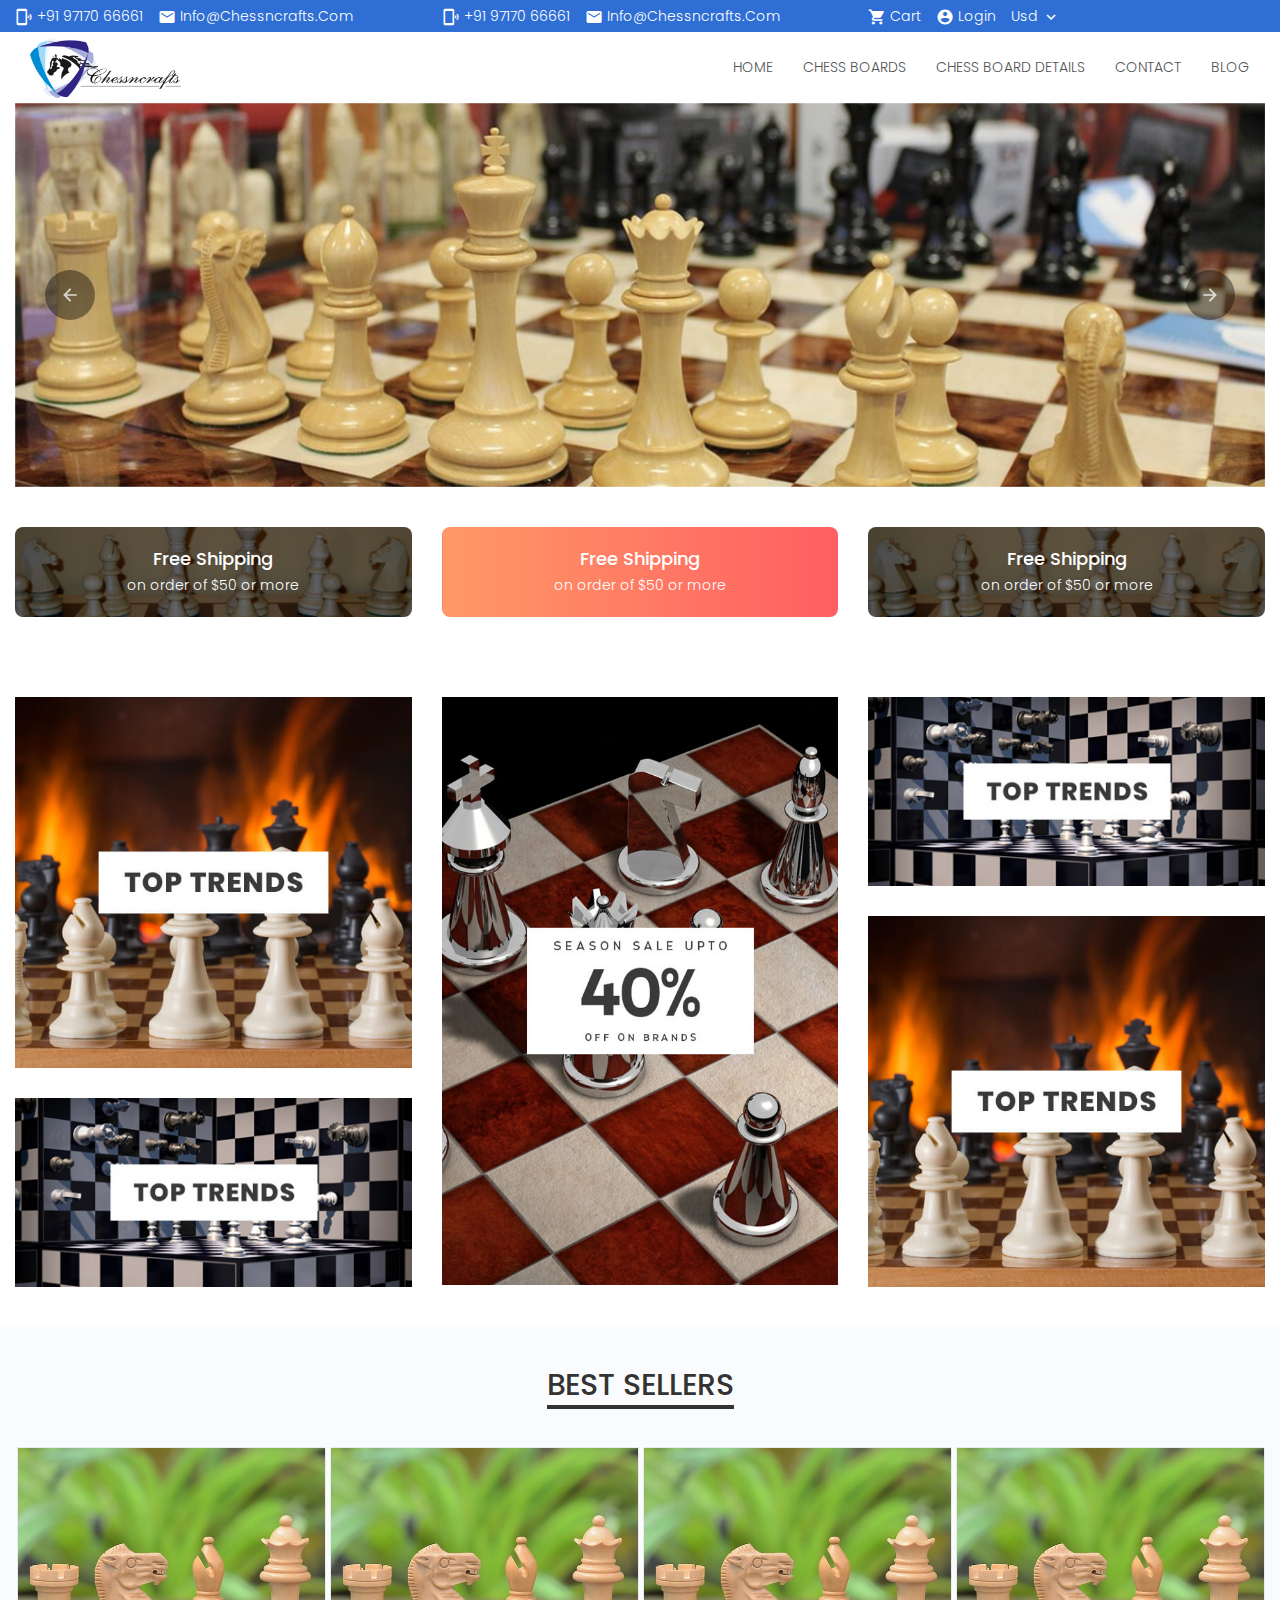
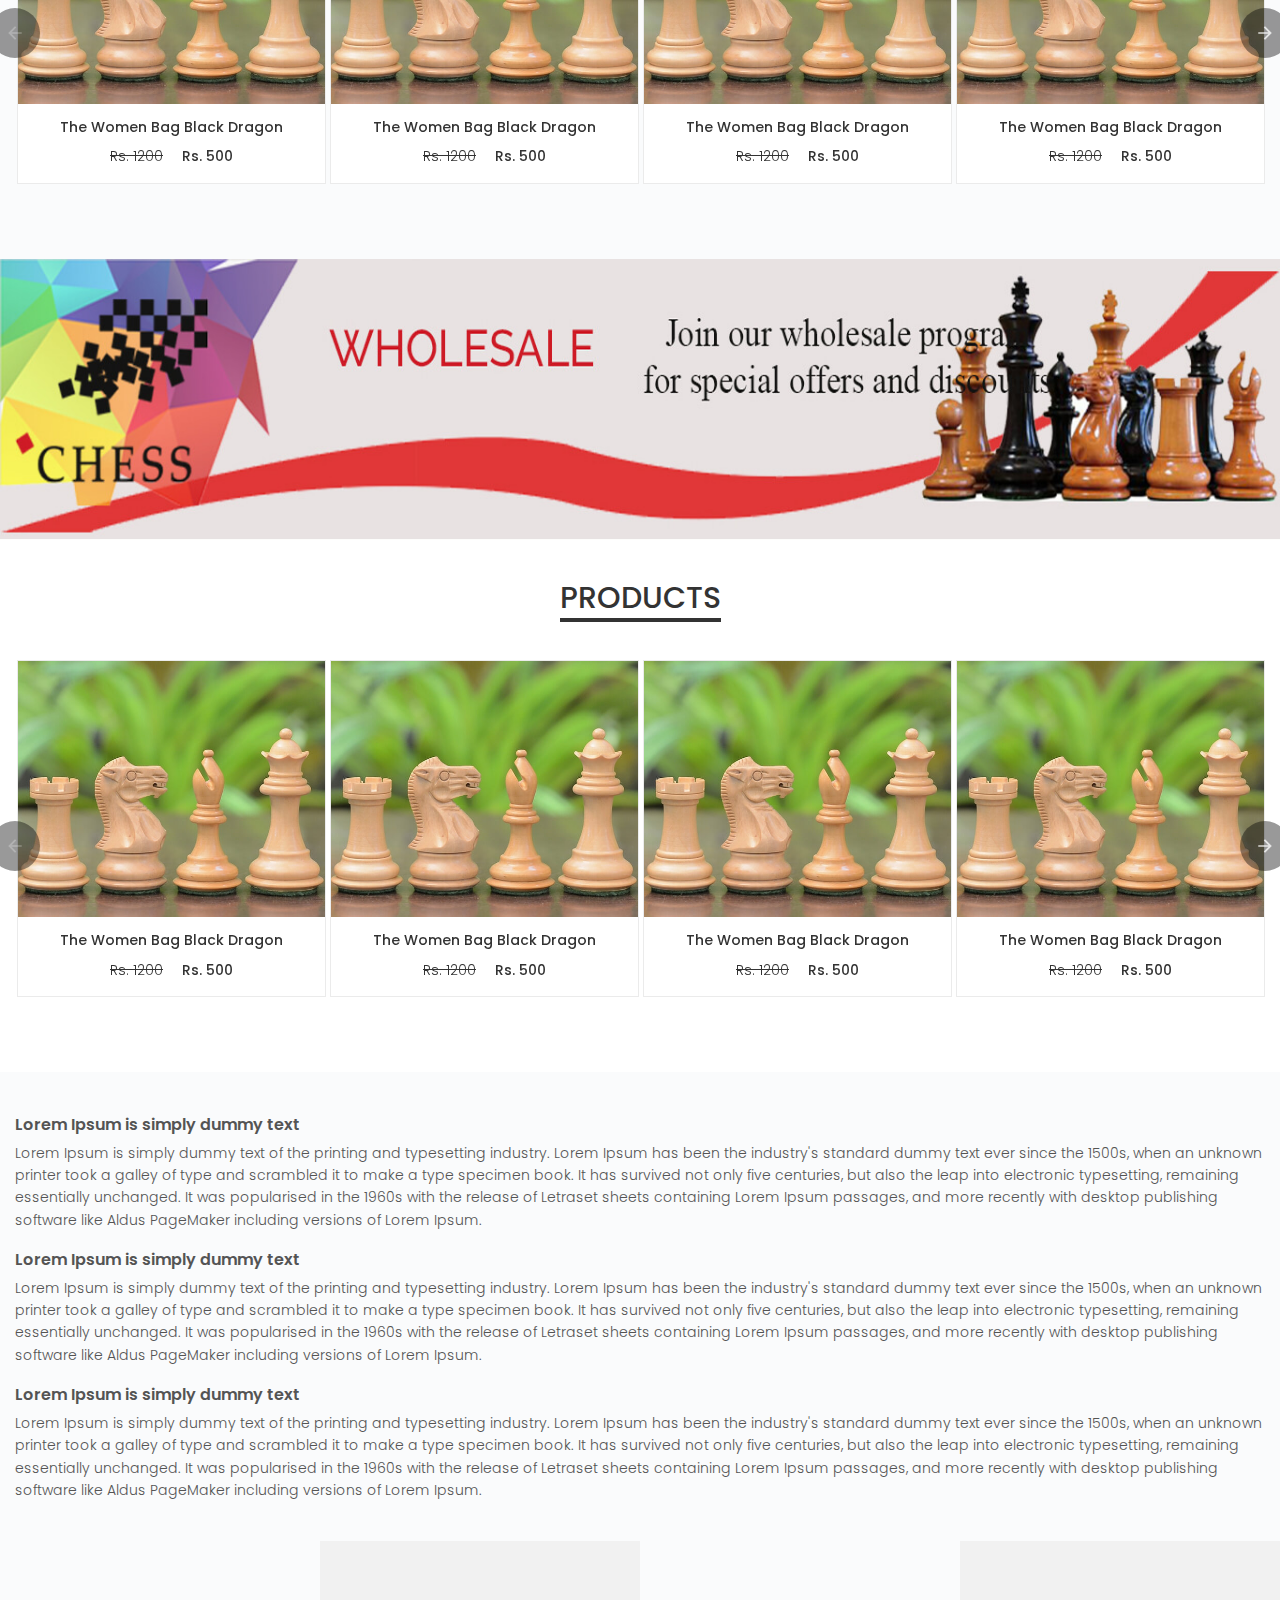
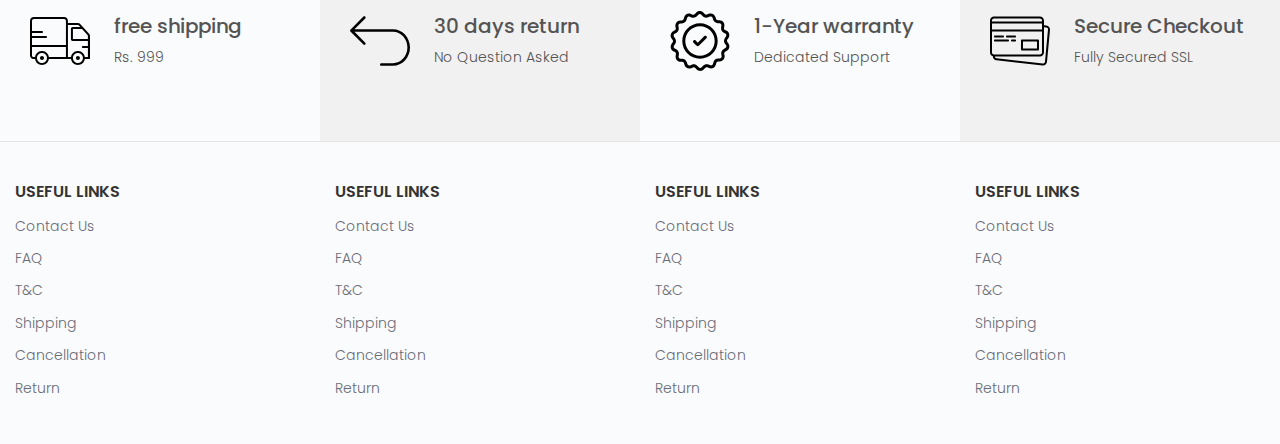
==== commit ce7054d5: "Blog Page" ====
--- a/site/index.html
+++ b/site/index.html
@@ -89,11 +89,9 @@
 									<a class="nav-link" href="contact.html">Contact</a>
 								</li>
 								<li class="nav-item">
-									<a class="nav-link" href="#">giant garden chess</a>
+									<a class="nav-link" href="blog.html">Blog</a>
 								</li>
-								<li class="nav-item">
-									<a class="nav-link" href="#">chess accessories</a>
-								</li>
+							
 							</ul>
 						</div>
 					</div>
@@ -447,58 +445,7 @@
 				</div>
 			</section>
 			<!-- SECTION -->
-			<!-- INSTAGRAM -->
-			<section class="section-row">
-				<div class="container">
-					<div class="row-title text-center">
-						<h2>instagram</h2>
-					</div>
-					<div class="row no-gutters instagram-wrapper">
-						<div class="insta-text-box text-center">
-							<h3>The #makehappy Fanreel</h3>
-							<p>Tag your pictures on Instagram with #chessncrafts and get featured on our fanreel</p>
-							<a href="javascript:void(0);">view all posts</a>
-						</div>
-						<div class="col-sm-2">
-							<img src="assets/images/instagram/1.jpg" />
-						</div>
-						<div class="col-sm-2">
-							<img src="assets/images/instagram/2.jpg" />
-						</div>
-						<div class="col-sm-2">
-							<img src="assets/images/instagram/3.jpg" />
-						</div>
-						<div class="col-sm-2">
-							<img src="assets/images/instagram/4.jpg" />
-						</div>
-						<div class="col-sm-2">
-							<img src="assets/images/instagram/1.jpg" />
-						</div>
-						<div class="col-sm-2">
-							<img src="assets/images/instagram/2.jpg" />
-						</div>
-						<div class="col-sm-2">
-							<img src="assets/images/instagram/3.jpg" />
-						</div>
-						<div class="col-sm-2">
-							<img src="assets/images/instagram/4.jpg" />
-						</div>
-						<div class="col-sm-2">
-							<img src="assets/images/instagram/1.jpg" />
-						</div>
-						<div class="col-sm-2">
-							<img src="assets/images/instagram/2.jpg" />
-						</div>
-						<div class="col-sm-2">
-							<img src="assets/images/instagram/3.jpg" />
-						</div>
-						<div class="col-sm-2">
-							<img src="assets/images/instagram/4.jpg" />
-						</div>
-					</div>
-				</div>
-			</section>
-			<!-- END INSTAGRAM -->
+		
 			<!-- FOOTER HIGHLIGHTER -->
 			<section class="footer-highlighters-section">
 				<div class="container-fluid">
--- a/site/assets/css/style.css
+++ b/site/assets/css/style.css
@@ -220,6 +220,79 @@
 .social-icons ul li.fb a:hover { background: #3c5a99; fill: #fff; }
 .social-icons ul li.insta a:hover { background: #5657cd; fill: #fff; }
 .social-icons ul li.twitter a:hover { background: #00b9f3; fill: #fff; }
+
+#toggle1 {
+  margin-left: 80px;
+  height: 44px;
+  width: 166.23px;
+  color: white;
+  font-family: cursive;
+  box-sizing: border-box;
+  margin-bottom: 10px;
+  background-color: #0069d9;
+  
+
+}
+#toggle2 {
+  margin-left: 80px;
+  height: 44px;
+  width: 166.23px;
+  color: white;
+  font-family: cursive;
+  box-sizing: border-box;
+  margin-bottom: 10px;
+  background-color: #0069d9;
+  
+
+}
+#toggle3 {
+  margin-left: 80px;
+  height: 44px;
+  width: 166.23px;
+  color: white;
+  font-family: cursive;
+  box-sizing: border-box;
+  margin-bottom: 10px;
+  background-color: #0069d9;
+  
+
+}
+#toggle4 {
+  margin-left: 80px;
+  height: 44px;
+  width: 166.23px;
+  color: white;
+  font-family: cursive;
+  box-sizing: border-box;
+  margin-bottom: 10px;
+  background-color: #0069d9;
+  
+
+}
+#toggle5 {
+  margin-left: 80px;
+  height: 44px;
+  width: 166.23px;
+  color: white;
+  font-family: cursive;
+  box-sizing: border-box;
+  margin-bottom: 10px;
+  background-color: #0069d9;
+  
+
+}
+#toggle6 {
+  margin-left: 80px;
+  height: 44px;
+  width: 166.23px;
+  color: white;
+  font-family: cursive;
+  box-sizing: border-box;
+  margin-bottom: 10px;
+  background-color: #0069d9;
+  
+
+}
 
 .form-control {
     height: 44px;
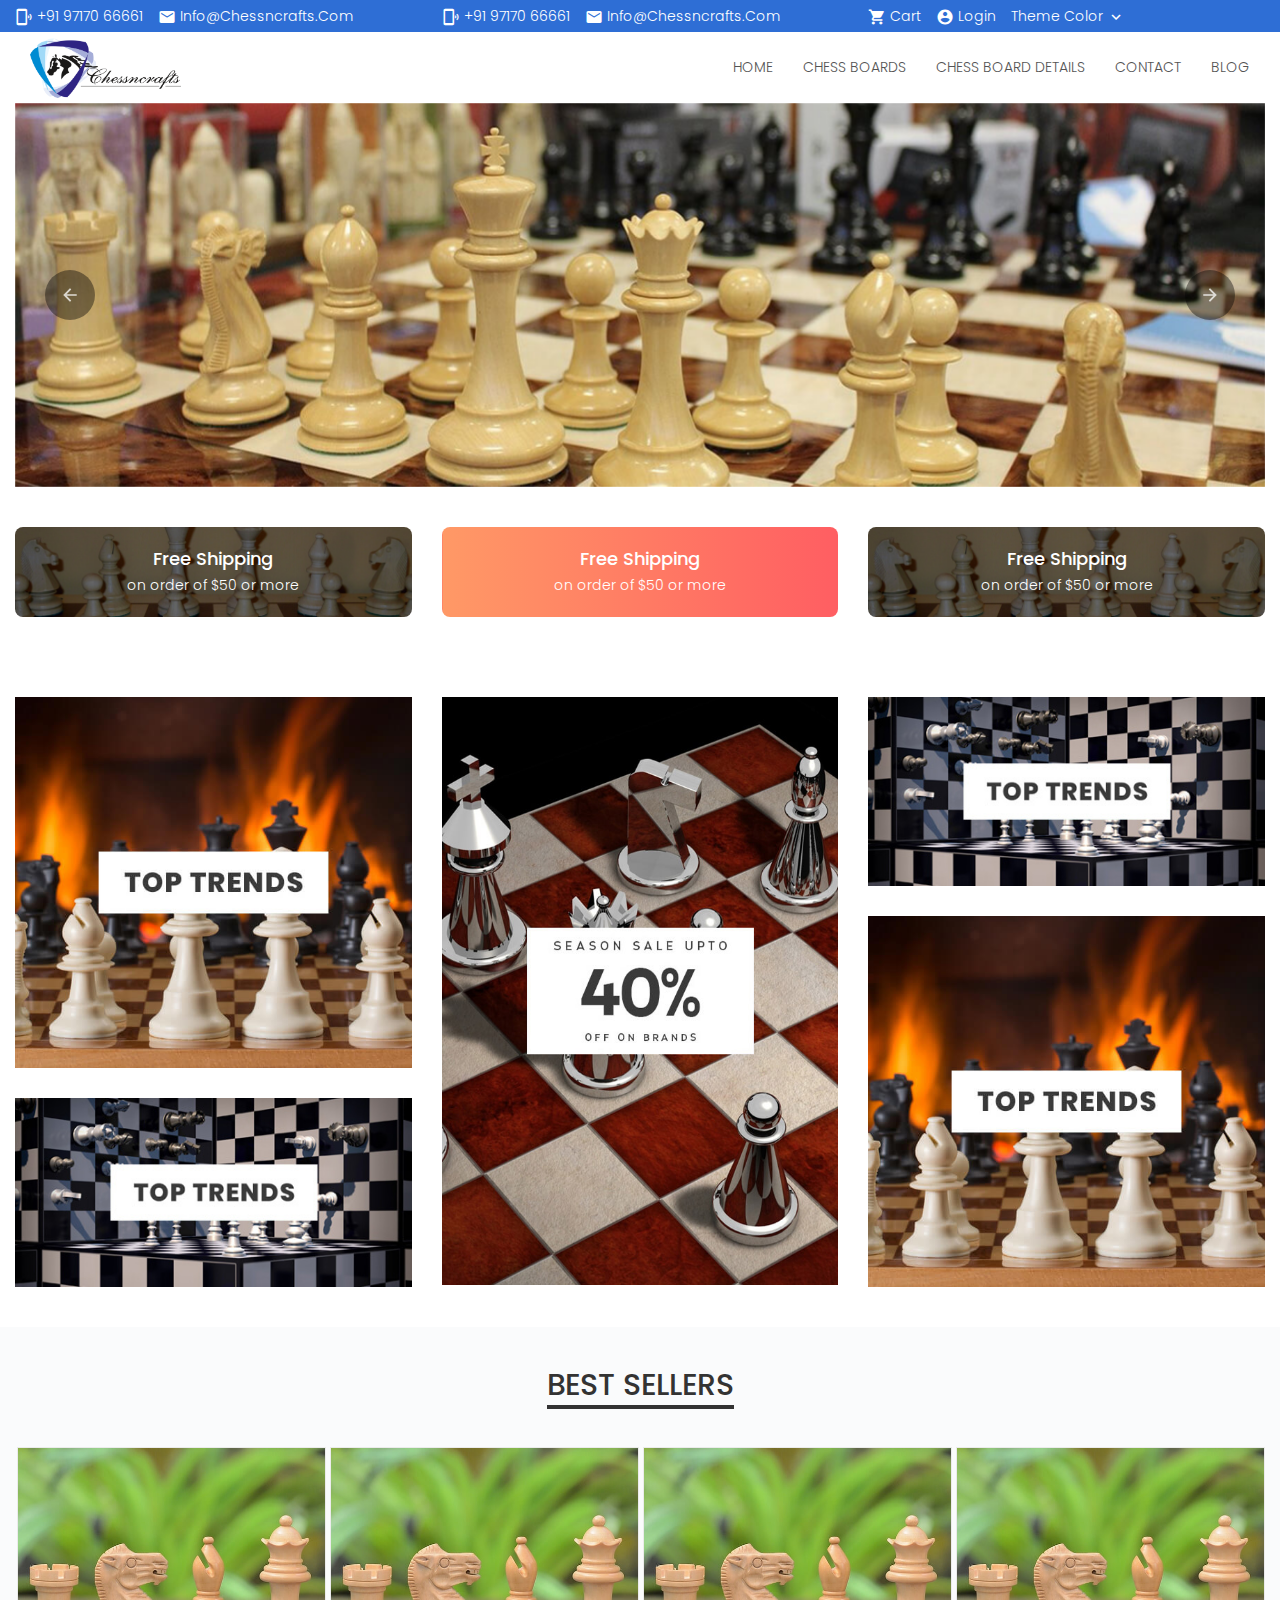
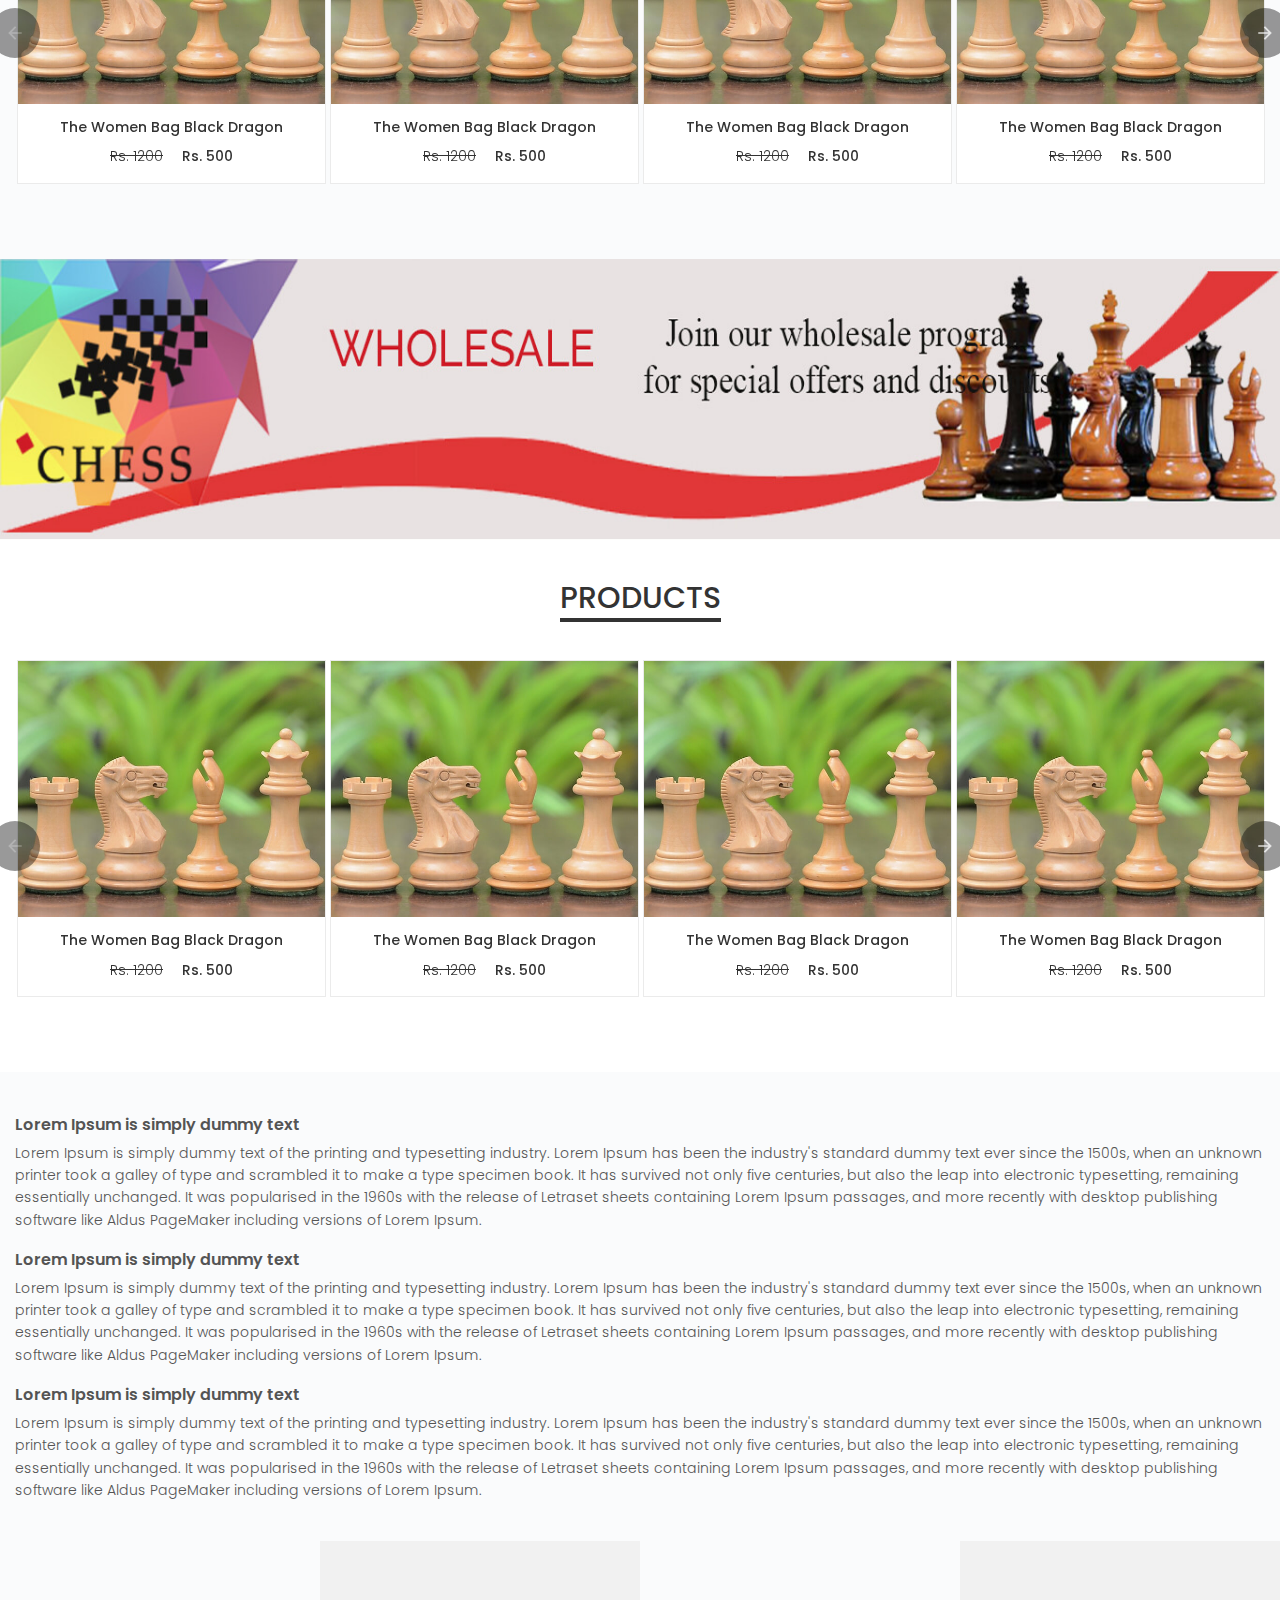
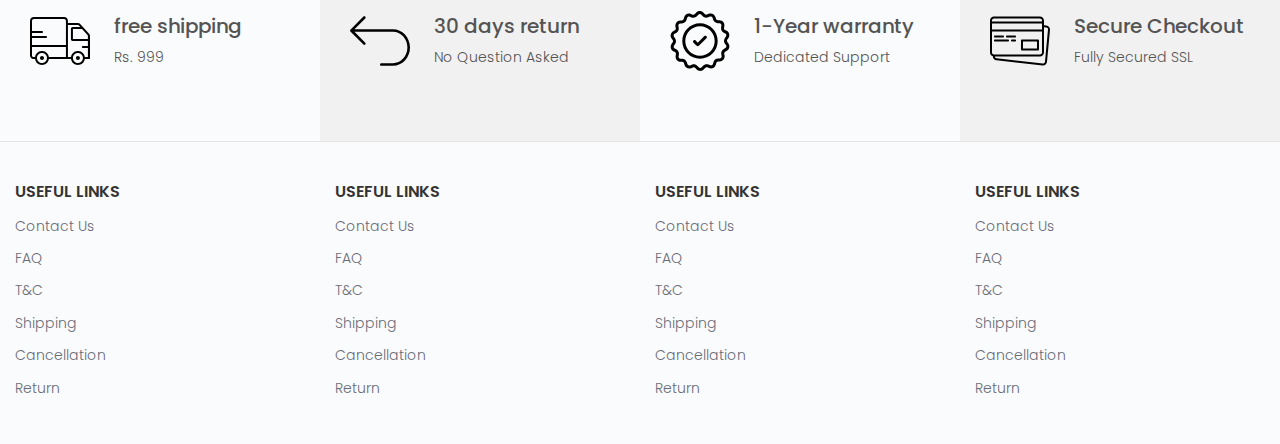
==== commit 8df9ecc0: "Changes" ====
--- a/site/index.html
+++ b/site/index.html
@@ -1,598 +1,606 @@
 <!DOCTYPE html>
 <html>
-	<head>
-		<meta charset="UTF-8">
-		<meta name="viewport" content="width=device-width, initial-scale=1, minimum-scale=1, maximum-scale=1, user-scalable=no"/>
-		<title>ChessNCrafts</title>
-		<link rel="icon" type="image/png" sizes="16x16" href="assets/images/favicon.png" />
-		<link rel="stylesheet" type="text/css" href="assets/css/bootstrap.min.css" />
-		<link rel="stylesheet" type="text/css" href="assets/css/style.css" />
-		<link rel="stylesheet" type="text/css" href="assets/css/slick.css" />
-		<link href="https://fonts.googleapis.com/icon?family=Material+Icons" rel="stylesheet" type="text/css" />
-	</head>
-	<body>
-		<!-- HEADER -->
-		<header>
-			<!-- TOPBAR -->
-			<div class="topbar">
+<head>
+	<meta charset="UTF-8">
+	<meta name="viewport" content="width=device-width, initial-scale=1, minimum-scale=1, maximum-scale=1, user-scalable=no" />
+	<title>ChessNCrafts</title>
+	<link rel="icon" type="image/png" sizes="16x16" href="assets/images/favicon.png" />
+	<link rel="stylesheet" type="text/css" href="assets/css/bootstrap.min.css" />
+	<link rel="stylesheet" type="text/css" href="assets/css/style.css" />
+	<link rel="stylesheet" type="text/css" href="assets/css/slick.css" />
+	<link href="https://fonts.googleapis.com/icon?family=Material+Icons" rel="stylesheet" type="text/css" />
+</head>
+<body>
+	<!-- HEADER -->
+	<header>
+		<!-- TOPBAR -->
+		<div class="topbar">
+			<div class="container">
+				<div class="row d-flex align-items-center">
+					<div class="col-sm-4">
+						<div class="topbar-nav">
+							<ul class="cls">
+								<li>
+									<a href="tel:+919717066661"><i class="material-icons">phonelink_ring</i> +91 97170 66661</a>
+								</li>
+								<li>
+									<a href="mailto:info@chessncrafts.com:"><i class="material-icons">email</i> info@chessncrafts.com</a>
+								</li>
+							</ul>
+						</div>
+					</div>
+					<div class="col-sm-4">
+						<div class="topbar-nav">
+							<ul class="cls">
+								<li>
+									<a href="tel:+919717066661"><i class="material-icons">phonelink_ring</i> +91 97170 66661</a>
+								</li>
+								<li>
+									<a href="mailto:info@chessncrafts.com"><i class="material-icons">email</i> info@chessncrafts.com</a>
+								</li>
+							</ul>
+						</div>
+					</div>
+					<div class="col-sm-4 text-right">
+						<div class="topbar-nav">
+							<ul class="cls">
+								<li>
+									<a href="javascript:void(0);"><i class="material-icons">shopping_cart</i> cart</a>
+								</li>
+								<li>
+									<a href="javascript:void(0);"><i class="material-icons">account_circle</i> login</a>
+								</li>
+								<li class="dropdown currency-dropdown">
+									<a href="javascript:void(0);" data-toggle="dropdown">Theme Color <i class="material-icons">expand_more</i></a>
+									<ul class="dropdown-menu dropdown-menu-right">
+										<li><a href="javascript:void(0); show_changecolor('#dc3545');">Red</a></li>
+										<li><a href="javascript:void(0); show_changecolor('#2e6ed5');">Blue</a></li>
+										<li><a href="javascript:void(0); show_changecolor('#117a8b');">Green</a></li>
+									</ul>
+								</li>
+							</ul>
+						</div>
+					</div>
+				</div>
+			</div>
+		</div>
+		<!-- END TOPBAR -->
+		<!-- NAVIGATION BAR -->
+		<div class="main-navigation">
+			<nav class="navbar navbar-expand-lg">
 				<div class="container">
-					<div class="row d-flex align-items-center">
-						<div class="col-sm-4">
-							<div class="topbar-nav">
-								<ul class="cls">
-									<li>
-										<a href="tel:+919717066661"><i class="material-icons">phonelink_ring</i> +91 97170 66661</a>
-									</li>
-									<li>
-										<a href="mailto:info@chessncrafts.com:"><i class="material-icons">email</i> info@chessncrafts.com</a>
-									</li>
-								</ul>
-							</div>
-						</div>
-						<div class="col-sm-4">
-							<div class="topbar-nav">
-								<ul class="cls">
-									<li>
-										<a href="tel:+919717066661"><i class="material-icons">phonelink_ring</i> +91 97170 66661</a>
-									</li>
-									<li>
-										<a href="mailto:info@chessncrafts.com"><i class="material-icons">email</i> info@chessncrafts.com</a>
-									</li>
-								</ul>
-							</div>
-						</div>
-						<div class="col-sm-4 text-right">
-							<div class="topbar-nav">
-								<ul class="cls">
-									<li>
-										<a href="javascript:void(0);"><i class="material-icons">shopping_cart</i> cart</a>
-									</li>
-									<li>
-										<a href="javascript:void(0);"><i class="material-icons">account_circle</i> login</a>
-									</li>
-									<li class="dropdown currency-dropdown">
-										<a href="javascript:void(0);" data-toggle="dropdown">usd <i class="material-icons">expand_more</i></a>
-										<ul class="dropdown-menu dropdown-menu-right">
-											<li><a href="javascript:void(0);">eur</a></li>
-											<li><a href="javascript:void(0);">gbp</a></li>
-										</ul>
-									</li>
-								</ul>
-							</div>
-						</div>
-					</div>
-				</div>
-			</div>
-			<!-- END TOPBAR -->
-			<!-- NAVIGATION BAR -->
-			<div class="main-navigation">
-				<nav class="navbar navbar-expand-lg">
-					<div class="container">
-						<a class="navbar-brand mr-auto mr-lg-0" href="index.html">
-							<img src="assets/images/logo.png" />
-						</a>
-						<button class="navbar-toggler p-0 border-0" type="button" data-toggle="offcanvas">
-							<i class="material-icons">menu</i>
-						</button>
-						<div class="navbar-collapse offcanvas-collapse" id="navbarsExampleDefault">
-							<ul class="navbar-nav ml-auto">
-								<li class="nav-item">
-									<a class="nav-link" href="index.html">Home</a>
-								</li>
-								<li class="nav-item">
-									<a class="nav-link" href="product-category.html">chess boards</a>
-								</li>
-								<li class="nav-item">
-									<a class="nav-link" href="product-detail.html">chess board details</a>
-								</li>
-								<li class="nav-item">
-									<a class="nav-link" href="contact.html">Contact</a>
-								</li>
-								<li class="nav-item">
-									<a class="nav-link" href="blog.html">Blog</a>
-								</li>
-							
-							</ul>
-						</div>
-					</div>
-				</nav>
-			</div>
-			<!-- END NAVIGATION BAR -->
-		</header>
-		<!-- HEADER -->
-		<!-- MAIN SLIDER -->
-		<div class="main-slider">
-			<div class="container">
-				<div class="slider single-item slick-fade-zoom">
-					<div>
-						<img src="assets/images/home/slider/slide-1.jpg" />
-					</div>
-					<div>
-						<img src="assets/images/home/slider/slide-1.jpg" />
-					</div>
-				</div>
-			</div>
+					<a class="navbar-brand mr-auto mr-lg-0" href="index.html">
+						<img src="assets/images/logo.png" />
+					</a>
+					<button class="navbar-toggler p-0 border-0" type="button" data-toggle="offcanvas">
+						<i class="material-icons">menu</i>
+					</button>
+					<div class="navbar-collapse offcanvas-collapse" id="navbarsExampleDefault">
+						<ul class="navbar-nav ml-auto">
+							<li class="nav-item">
+								<a class="nav-link" href="index.html">Home</a>
+							</li>
+							<li class="nav-item">
+								<a class="nav-link" href="product-category.html">chess boards</a>
+							</li>
+							<li class="nav-item">
+								<a class="nav-link" href="product-detail.html">chess board details</a>
+							</li>
+							<li class="nav-item">
+								<a class="nav-link" href="contact.html">Contact</a>
+							</li>
+							<li class="nav-item">
+								<a class="nav-link" href="blog.html">Blog</a>
+							</li>
+
+						</ul>
+					</div>
+				</div>
+			</nav>
 		</div>
-		<!-- END MAIN SLIDER -->
-		<main>
-			<!-- DISCOUNT OFFER BOX SECTION -->
-			<section class="section-row">
-				<div class="container">
-					<div class="row">
-						<div class="col-sm-4">
-							<div class="discount-offer-box d-flex align-items-center text-center" style="background: url('assets/images/discount-offer-box/discount-offer.jpg');">
-								<div class="col-sm-12">
-									<h3 class="text-capitalize">free shipping</h3>
-									<p>on order of $50 or more</p>
-								</div>
-							</div>
-						</div>
-						<div class="col-sm-4">
-							<div class="discount-offer-box d-flex align-items-center text-center">
-								<div class="col-sm-12">
-									<h3 class="text-capitalize">free shipping</h3>
-									<p>on order of $50 or more</p>
-								</div>
-							</div>
-						</div>
-						<div class="col-sm-4">
-							<div class="discount-offer-box d-flex align-items-center text-center" style="background: url('assets/images/discount-offer-box/discount-offer.jpg');">
-								<div class="col-sm-12">
-									<h3 class="text-capitalize">free shipping</h3>
-									<p>on order of $50 or more</p>
-								</div>
-							</div>
-						</div>
-					</div>
-				</div>
-			</section>
-			<!-- DISCOUNT OFFER BOX SECTION -->
-			<!-- FIVE IMG BLOCKS SECTION -->
-			<section class="section-row five-img-blocks">
-				<div class="container">
-					<div class="row">
-						<div class="col-sm-4">
-							<div class="five-img-block hover-zoom">
-								<a href="javascript:void(0);">
-									<img src="assets/images/five-img-blocks/1.jpg" width="100%" />
-								</a>
-							</div>
-							<div class="five-img-block hover-zoom">
-								<a href="javascript:void(0);">
-									<img src="assets/images/five-img-blocks/2.jpg" width="100%" />
-								</a>
-							</div>
-						</div>
-						<div class="col-sm-4">
-							<div class="five-img-block hover-zoom">
-								<a href="javascript:void(0);">
-									<img src="assets/images/five-img-blocks/3.jpg" width="100%" />
-								</a>
-							</div>							
-						</div>
-						<div class="col-sm-4">
-							<div class="five-img-block hover-zoom">
-								<a href="javascript:void(0);">
-									<img src="assets/images/five-img-blocks/2.jpg" width="100%" />
-								</a>
-							</div>	
-							<div class="five-img-block hover-zoom">
-								<a href="javascript:void(0);">
-									<img src="assets/images/five-img-blocks/1.jpg" width="100%" />
-								</a>
-							</div>						
-						</div>
-					</div>
-				</div>
-			</section>
-			<!-- END FIVE IMG BLOCKS SECTION -->
-			<!-- PRODUCT SLIDER -->
-			<section class="section-row light-grey">
-				<div class="container">
-					<div class="row-title text-center">
-						<h2>best sellers</h2>
-					</div>
-					<div class="slider products-slider">
-						<div>
-							<div class="pro-box">
-								<div class="pro-thumb">
-									<div class="pro-action">
-										<button type="button" class="btn"><i class="material-icons">favorite_border</i></button>
-										<button type="button" class="btn"><i class="material-icons">shopping_cart</i></button>
-									</div>
-									<a href="javascript:void(0);">
-										<img src="assets/images/products/pro-thumb.jpg" alt="" title="" />
-									</a>
-								</div>
-								<div class="pro-thumb-details text-center">
-									<h3>
-										<a href="javascript:void(0);">The women bag Black dragon</a>
-									</h3>
-									<div class="text-center">
-										<span class="mrp">Rs. 1200</span>
-										<span class="slp">Rs. 500</span>
-									</div>
-								</div>
-							</div>
-						</div>
-						<div>
-							<div class="pro-box">
-								<div class="pro-thumb">
-									<div class="pro-action">
-										<button type="button" class="btn"><i class="material-icons">favorite_border</i></button>
-										<button type="button" class="btn"><i class="material-icons">shopping_cart</i></button>
-									</div>
-									<a href="javascript:void(0);">
-										<img src="assets/images/products/pro-thumb.jpg" alt="" title="" />
-									</a>
-								</div>
-								<div class="pro-thumb-details text-center">
-									<h3>
-										<a href="javascript:void(0);">The women bag Black dragon</a>
-									</h3>
-									<div class="text-center">
-										<span class="mrp">Rs. 1200</span>
-										<span class="slp">Rs. 500</span>
-									</div>
-								</div>
-							</div>
-						</div>
-						<div>
-							<div class="pro-box">
-								<div class="pro-thumb">
-									<div class="pro-action">
-										<button type="button" class="btn"><i class="material-icons">favorite_border</i></button>
-										<button type="button" class="btn"><i class="material-icons">shopping_cart</i></button>
-									</div>
-									<a href="javascript:void(0);">
-										<img src="assets/images/products/pro-thumb.jpg" alt="" title="" />
-									</a>
-								</div>
-								<div class="pro-thumb-details text-center">
-									<h3>
-										<a href="javascript:void(0);">The women bag Black dragon</a>
-									</h3>
-									<div class="text-center">
-										<span class="mrp">Rs. 1200</span>
-										<span class="slp">Rs. 500</span>
-									</div>
-								</div>
-							</div>
-						</div>
-						<div>
-							<div class="pro-box">
-								<div class="pro-thumb">
-									<div class="pro-action">
-										<button type="button" class="btn"><i class="material-icons">favorite_border</i></button>
-										<button type="button" class="btn"><i class="material-icons">shopping_cart</i></button>
-									</div>
-									<a href="javascript:void(0);">
-										<img src="assets/images/products/pro-thumb.jpg" alt="" title="" />
-									</a>
-								</div>
-								<div class="pro-thumb-details text-center">
-									<h3>
-										<a href="javascript:void(0);">The women bag Black dragon</a>
-									</h3>
-									<div class="text-center">
-										<span class="mrp">Rs. 1200</span>
-										<span class="slp">Rs. 500</span>
-									</div>
-								</div>
-							</div>
-						</div>
-						<div>
-							<div class="pro-box">
-								<div class="pro-thumb">
-									<div class="pro-action">
-										<button type="button" class="btn"><i class="material-icons">favorite_border</i></button>
-										<button type="button" class="btn"><i class="material-icons">shopping_cart</i></button>
-									</div>
-									<a href="javascript:void(0);">
-										<img src="assets/images/products/pro-thumb.jpg" alt="" title="" />
-									</a>
-								</div>
-								<div class="pro-thumb-details text-center">
-									<h3>
-										<a href="javascript:void(0);">The women bag Black dragon</a>
-									</h3>
-									<div class="text-center">
-										<span class="mrp">Rs. 1200</span>
-										<span class="slp">Rs. 500</span>
-									</div>
-								</div>
-							</div>
-						</div>
-					</div>
-				</div>
-			</section>
-			<!-- END PRODUCT SLIDER -->
-			<!-- SECTION -->
-			<section>
-				<img src="assets/images/banner.jpg" width="100%" />
-			</section>
-			<!-- SECTION -->
-			<!-- PRODUCT SLIDER -->
-			<section class="section-row">
-				<div class="container">
-					<div class="row-title text-center">
-						<h2>products</h2>
-					</div>
-					<div class="slider products-slider">
-						<div>
-							<div class="pro-box">
-								<div class="pro-thumb">
-									<div class="pro-action">
-										<button type="button" class="btn"><i class="material-icons">favorite_border</i></button>
-										<button type="button" class="btn"><i class="material-icons">shopping_cart</i></button>
-									</div>
-									<a href="javascript:void(0);">
-										<img src="assets/images/products/pro-thumb.jpg" alt="" title="" />
-									</a>
-								</div>
-								<div class="pro-thumb-details text-center">
-									<h3>
-										<a href="javascript:void(0);">The women bag Black dragon</a>
-									</h3>
-									<div class="text-center">
-										<span class="mrp">Rs. 1200</span>
-										<span class="slp">Rs. 500</span>
-									</div>
-								</div>
-							</div>
-						</div>
-						<div>
-							<div class="pro-box">
-								<div class="pro-thumb">
-									<div class="pro-action">
-										<button type="button" class="btn"><i class="material-icons">favorite_border</i></button>
-										<button type="button" class="btn"><i class="material-icons">shopping_cart</i></button>
-									</div>
-									<a href="javascript:void(0);">
-										<img src="assets/images/products/pro-thumb.jpg" alt="" title="" />
-									</a>
-								</div>
-								<div class="pro-thumb-details text-center">
-									<h3>
-										<a href="javascript:void(0);">The women bag Black dragon</a>
-									</h3>
-									<div class="text-center">
-										<span class="mrp">Rs. 1200</span>
-										<span class="slp">Rs. 500</span>
-									</div>
-								</div>
-							</div>
-						</div>
-						<div>
-							<div class="pro-box">
-								<div class="pro-thumb">
-									<div class="pro-action">
-										<button type="button" class="btn"><i class="material-icons">favorite_border</i></button>
-										<button type="button" class="btn"><i class="material-icons">shopping_cart</i></button>
-									</div>
-									<a href="javascript:void(0);">
-										<img src="assets/images/products/pro-thumb.jpg" alt="" title="" />
-									</a>
-								</div>
-								<div class="pro-thumb-details text-center">
-									<h3>
-										<a href="javascript:void(0);">The women bag Black dragon</a>
-									</h3>
-									<div class="text-center">
-										<span class="mrp">Rs. 1200</span>
-										<span class="slp">Rs. 500</span>
-									</div>
-								</div>
-							</div>
-						</div>
-						<div>
-							<div class="pro-box">
-								<div class="pro-thumb">
-									<div class="pro-action">
-										<button type="button" class="btn"><i class="material-icons">favorite_border</i></button>
-										<button type="button" class="btn"><i class="material-icons">shopping_cart</i></button>
-									</div>
-									<a href="javascript:void(0);">
-										<img src="assets/images/products/pro-thumb.jpg" alt="" title="" />
-									</a>
-								</div>
-								<div class="pro-thumb-details text-center">
-									<h3>
-										<a href="javascript:void(0);">The women bag Black dragon</a>
-									</h3>
-									<div class="text-center">
-										<span class="mrp">Rs. 1200</span>
-										<span class="slp">Rs. 500</span>
-									</div>
-								</div>
-							</div>
-						</div>
-						<div>
-							<div class="pro-box">
-								<div class="pro-thumb">
-									<div class="pro-action">
-										<button type="button" class="btn"><i class="material-icons">favorite_border</i></button>
-										<button type="button" class="btn"><i class="material-icons">shopping_cart</i></button>
-									</div>
-									<a href="javascript:void(0);">
-										<img src="assets/images/products/pro-thumb.jpg" alt="" title="" />
-									</a>
-								</div>
-								<div class="pro-thumb-details text-center">
-									<h3>
-										<a href="javascript:void(0);">The women bag Black dragon</a>
-									</h3>
-									<div class="text-center">
-										<span class="mrp">Rs. 1200</span>
-										<span class="slp">Rs. 500</span>
-									</div>
-								</div>
-							</div>
-						</div>
-					</div>
-				</div>
-			</section>
-			<!-- END PRODUCT SLIDER -->
-			<!-- SECTION -->
-			<section class="section-row light-grey generic-info-section">
-				<div class="container">
-					<p class="mb-1"><strong>Lorem Ipsum is simply dummy text</strong></p>
-					<p class="mb-3">Lorem Ipsum is simply dummy text of the printing and typesetting industry. Lorem Ipsum has been the industry's standard dummy text ever since the 1500s, when an unknown printer took a galley of type and scrambled it to make a type specimen book. It has survived not only five centuries, but also the leap into electronic typesetting, remaining essentially unchanged. It was popularised in the 1960s with the release of Letraset sheets containing Lorem Ipsum passages, and more recently with desktop publishing software like Aldus PageMaker including versions of Lorem Ipsum.</p>
-					<p class="mb-1"><strong>Lorem Ipsum is simply dummy text</strong></p>
-					<p class="mb-3">Lorem Ipsum is simply dummy text of the printing and typesetting industry. Lorem Ipsum has been the industry's standard dummy text ever since the 1500s, when an unknown printer took a galley of type and scrambled it to make a type specimen book. It has survived not only five centuries, but also the leap into electronic typesetting, remaining essentially unchanged. It was popularised in the 1960s with the release of Letraset sheets containing Lorem Ipsum passages, and more recently with desktop publishing software like Aldus PageMaker including versions of Lorem Ipsum.</p>
-					<p class="mb-1"><strong>Lorem Ipsum is simply dummy text</strong></p>
-					<p class="mb-0">Lorem Ipsum is simply dummy text of the printing and typesetting industry. Lorem Ipsum has been the industry's standard dummy text ever since the 1500s, when an unknown printer took a galley of type and scrambled it to make a type specimen book. It has survived not only five centuries, but also the leap into electronic typesetting, remaining essentially unchanged. It was popularised in the 1960s with the release of Letraset sheets containing Lorem Ipsum passages, and more recently with desktop publishing software like Aldus PageMaker including versions of Lorem Ipsum.</p>
-				</div>
-			</section>
-			<!-- SECTION -->
-		
-			<!-- FOOTER HIGHLIGHTER -->
-			<section class="footer-highlighters-section">
-				<div class="container-fluid">
-					<div class="row">
-						<div class="col-6 col-xs-3 col-md-3 col-lg-3 d-flex align-items-center light-grey">
-							<div class="col-12 d-flex align-items-center">
-								<img src="assets/images/svg-icons/shipping.svg" class="mr-4" width="60px" />
-								<div class="txt">
-									<h5>free shipping</h5>
-									<span class="text-capitalize">Rs. 999</span>
-								</div>
-							</div>
-						</div>
-						<div class="col-6 col-xs-3 col-md-3 col-lg-3 d-flex align-items-center dark-light-grey">
-							<div class="col-12 d-flex align-items-center">
-								<img src="assets/images/svg-icons/return.svg" class="mr-4" width="60px" />
-								<div class="txt">
-									<h5>30 days return</h5>
-									<span class="text-capitalize">no question asked</span>
-								</div>
-							</div>
-						</div>
-						<div class="col-6 col-xs-3 col-md-3 col-lg-3 d-flex align-items-center light-grey">
-							<div class="col-12 d-flex align-items-center">
-								<img src="assets/images/svg-icons/warranty.svg" class="mr-4" width="60px" />
-								<div class="txt">
-									<h5>1-Year warranty</h5>
-									<span class="text-capitalize">Dedicated Support</span>
-								</div>
-							</div>
-						</div>
-						<div class="col-6 col-xs-3 col-md-3 col-lg-3 d-flex align-items-center dark-light-grey">
-							<div class="col-12 d-flex align-items-center">
-								<img src="assets/images/svg-icons/card.svg" class="mr-4" width="60px" />
-								<div class="txt">
-									<h5>Secure Checkout</h5>
-									<span class="text-capitalize">Fully secured SSL</span>
-								</div>
-							</div>
-						</div>
-					</div>
-				</div>
-			</section>
-			<!-- END FOOTER HIGHLIGHTER -->
-		</main>
-		<footer class="footer light-grey">
+		<!-- END NAVIGATION BAR -->
+	</header>
+	<!-- HEADER -->
+	<!-- MAIN SLIDER -->
+	<div class="main-slider">
+		<div class="container">
+			<div class="slider single-item slick-fade-zoom">
+				<div>
+					<img src="assets/images/home/slider/slide-1.jpg" />
+				</div>
+				<div>
+					<img src="assets/images/home/slider/slide-1.jpg" />
+				</div>
+			</div>
+		</div>
+	</div>
+	<!-- END MAIN SLIDER -->
+	<main>
+		<!-- DISCOUNT OFFER BOX SECTION -->
+		<section class="section-row">
 			<div class="container">
 				<div class="row">
-					<div class="col-sm-3">
-						<h3 class="text-uppercase">useful links</h3>
-						<ul>
-							<li>
-								<a href="javascript:void(0);">contact us</a>
-							</li>
-							<li>
-								<a href="javascript:void(0);">FAQ</a>
-							</li>
-							<li>
-								<a href="javascript:void(0);">T&C</a>
-							</li>
-							<li>
-								<a href="javascript:void(0);">shipping</a>
-							</li>
-							<li>
-								<a href="javascript:void(0);">cancellation</a>
-							</li>
-							<li>
-								<a href="javascript:void(0);">return</a>
-							</li>
-						</ul>
-					</div>
-					<div class="col-sm-3">
-						<h3 class="text-uppercase">useful links</h3>
-						<ul>
-							<li>
-								<a href="javascript:void(0);">contact us</a>
-							</li>
-							<li>
-								<a href="javascript:void(0);">FAQ</a>
-							</li>
-							<li>
-								<a href="javascript:void(0);">T&C</a>
-							</li>
-							<li>
-								<a href="javascript:void(0);">shipping</a>
-							</li>
-							<li>
-								<a href="javascript:void(0);">cancellation</a>
-							</li>
-							<li>
-								<a href="javascript:void(0);">return</a>
-							</li>
-						</ul>
-					</div>
-					<div class="col-sm-3">
-						<h3 class="text-uppercase">useful links</h3>
-						<ul>
-							<li>
-								<a href="javascript:void(0);">contact us</a>
-							</li>
-							<li>
-								<a href="javascript:void(0);">FAQ</a>
-							</li>
-							<li>
-								<a href="javascript:void(0);">T&C</a>
-							</li>
-							<li>
-								<a href="javascript:void(0);">shipping</a>
-							</li>
-							<li>
-								<a href="javascript:void(0);">cancellation</a>
-							</li>
-							<li>
-								<a href="javascript:void(0);">return</a>
-							</li>
-						</ul>
-					</div>
-					<div class="col-sm-3">
-						<h3 class="text-uppercase">useful links</h3>
-						<ul>
-							<li>
-								<a href="javascript:void(0);">contact us</a>
-							</li>
-							<li>
-								<a href="javascript:void(0);">FAQ</a>
-							</li>
-							<li>
-								<a href="javascript:void(0);">T&C</a>
-							</li>
-							<li>
-								<a href="javascript:void(0);">shipping</a>
-							</li>
-							<li>
-								<a href="javascript:void(0);">cancellation</a>
-							</li>
-							<li>
-								<a href="javascript:void(0);">return</a>
-							</li>
-						</ul>
-					</div>
-				</div>
-			</div>
-		</footer>
-	</body>
-	<script src="assets/js/jquery-3.3.1.min.js" type="text/javascript"></script>
-	<script src="assets/js/popper.min.js" type="text/javascript"></script>
-	<script src="assets/js/bootstrap.min.js" type="text/javascript"></script>
-	<script src="assets/js/slick.js" type="text/javascript"></script>
-	<script src="assets/js/custom.js" type="text/javascript"></script>
+					<div class="col-sm-4">
+						<div class="discount-offer-box d-flex align-items-center text-center" style="background: url('assets/images/discount-offer-box/discount-offer.jpg');">
+							<div class="col-sm-12">
+								<h3 class="text-capitalize">free shipping</h3>
+								<p>on order of $50 or more</p>
+							</div>
+						</div>
+					</div>
+					<div class="col-sm-4">
+						<div class="discount-offer-box d-flex align-items-center text-center">
+							<div class="col-sm-12">
+								<h3 class="text-capitalize">free shipping</h3>
+								<p>on order of $50 or more</p>
+							</div>
+						</div>
+					</div>
+					<div class="col-sm-4">
+						<div class="discount-offer-box d-flex align-items-center text-center" style="background: url('assets/images/discount-offer-box/discount-offer.jpg');">
+							<div class="col-sm-12">
+								<h3 class="text-capitalize">free shipping</h3>
+								<p>on order of $50 or more</p>
+							</div>
+						</div>
+					</div>
+				</div>
+			</div>
+		</section>
+		<!-- DISCOUNT OFFER BOX SECTION -->
+		<!-- FIVE IMG BLOCKS SECTION -->
+		<section class="section-row five-img-blocks">
+			<div class="container">
+				<div class="row">
+					<div class="col-sm-4">
+						<div class="five-img-block hover-zoom">
+							<a href="javascript:void(0);">
+								<img src="assets/images/five-img-blocks/1.jpg" width="100%" />
+							</a>
+						</div>
+						<div class="five-img-block hover-zoom">
+							<a href="javascript:void(0);">
+								<img src="assets/images/five-img-blocks/2.jpg" width="100%" />
+							</a>
+						</div>
+					</div>
+					<div class="col-sm-4">
+						<div class="five-img-block hover-zoom">
+							<a href="javascript:void(0);">
+								<img src="assets/images/five-img-blocks/3.jpg" width="100%" />
+							</a>
+						</div>
+					</div>
+					<div class="col-sm-4">
+						<div class="five-img-block hover-zoom">
+							<a href="javascript:void(0);">
+								<img src="assets/images/five-img-blocks/2.jpg" width="100%" />
+							</a>
+						</div>
+						<div class="five-img-block hover-zoom">
+							<a href="javascript:void(0);">
+								<img src="assets/images/five-img-blocks/1.jpg" width="100%" />
+							</a>
+						</div>
+					</div>
+				</div>
+			</div>
+		</section>
+		<!-- END FIVE IMG BLOCKS SECTION -->
+		<!-- PRODUCT SLIDER -->
+		<section class="section-row light-grey">
+			<div class="container">
+				<div class="row-title text-center">
+					<h2>best sellers</h2>
+				</div>
+				<div class="slider products-slider">
+					<div>
+						<div class="pro-box">
+							<div class="pro-thumb">
+								<div class="pro-action">
+									<button type="button" class="btn"><i class="material-icons">favorite_border</i></button>
+									<button type="button" class="btn"><i class="material-icons">shopping_cart</i></button>
+								</div>
+								<a href="javascript:void(0);">
+									<img src="assets/images/products/pro-thumb.jpg" alt="" title="" />
+								</a>
+							</div>
+							<div class="pro-thumb-details text-center">
+								<h3>
+									<a href="javascript:void(0);">The women bag Black dragon</a>
+								</h3>
+								<div class="text-center">
+									<span class="mrp">Rs. 1200</span>
+									<span class="slp">Rs. 500</span>
+								</div>
+							</div>
+						</div>
+					</div>
+					<div>
+						<div class="pro-box">
+							<div class="pro-thumb">
+								<div class="pro-action">
+									<button type="button" class="btn"><i class="material-icons">favorite_border</i></button>
+									<button type="button" class="btn"><i class="material-icons">shopping_cart</i></button>
+								</div>
+								<a href="javascript:void(0);">
+									<img src="assets/images/products/pro-thumb.jpg" alt="" title="" />
+								</a>
+							</div>
+							<div class="pro-thumb-details text-center">
+								<h3>
+									<a href="javascript:void(0);">The women bag Black dragon</a>
+								</h3>
+								<div class="text-center">
+									<span class="mrp">Rs. 1200</span>
+									<span class="slp">Rs. 500</span>
+								</div>
+							</div>
+						</div>
+					</div>
+					<div>
+						<div class="pro-box">
+							<div class="pro-thumb">
+								<div class="pro-action">
+									<button type="button" class="btn"><i class="material-icons">favorite_border</i></button>
+									<button type="button" class="btn"><i class="material-icons">shopping_cart</i></button>
+								</div>
+								<a href="javascript:void(0);">
+									<img src="assets/images/products/pro-thumb.jpg" alt="" title="" />
+								</a>
+							</div>
+							<div class="pro-thumb-details text-center">
+								<h3>
+									<a href="javascript:void(0);">The women bag Black dragon</a>
+								</h3>
+								<div class="text-center">
+									<span class="mrp">Rs. 1200</span>
+									<span class="slp">Rs. 500</span>
+								</div>
+							</div>
+						</div>
+					</div>
+					<div>
+						<div class="pro-box">
+							<div class="pro-thumb">
+								<div class="pro-action">
+									<button type="button" class="btn"><i class="material-icons">favorite_border</i></button>
+									<button type="button" class="btn"><i class="material-icons">shopping_cart</i></button>
+								</div>
+								<a href="javascript:void(0);">
+									<img src="assets/images/products/pro-thumb.jpg" alt="" title="" />
+								</a>
+							</div>
+							<div class="pro-thumb-details text-center">
+								<h3>
+									<a href="javascript:void(0);">The women bag Black dragon</a>
+								</h3>
+								<div class="text-center">
+									<span class="mrp">Rs. 1200</span>
+									<span class="slp">Rs. 500</span>
+								</div>
+							</div>
+						</div>
+					</div>
+					<div>
+						<div class="pro-box">
+							<div class="pro-thumb">
+								<div class="pro-action">
+									<button type="button" class="btn"><i class="material-icons">favorite_border</i></button>
+									<button type="button" class="btn"><i class="material-icons">shopping_cart</i></button>
+								</div>
+								<a href="javascript:void(0);">
+									<img src="assets/images/products/pro-thumb.jpg" alt="" title="" />
+								</a>
+							</div>
+							<div class="pro-thumb-details text-center">
+								<h3>
+									<a href="javascript:void(0);">The women bag Black dragon</a>
+								</h3>
+								<div class="text-center">
+									<span class="mrp">Rs. 1200</span>
+									<span class="slp">Rs. 500</span>
+								</div>
+							</div>
+						</div>
+					</div>
+				</div>
+			</div>
+		</section>
+		<!-- END PRODUCT SLIDER -->
+		<!-- SECTION -->
+		<section>
+			<img src="assets/images/banner.jpg" width="100%" />
+		</section>
+		<!-- SECTION -->
+		<!-- PRODUCT SLIDER -->
+		<section class="section-row">
+			<div class="container">
+				<div class="row-title text-center">
+					<h2>products</h2>
+				</div>
+				<div class="slider products-slider">
+					<div>
+						<div class="pro-box">
+							<div class="pro-thumb">
+								<div class="pro-action">
+									<button type="button" class="btn"><i class="material-icons">favorite_border</i></button>
+									<button type="button" class="btn"><i class="material-icons">shopping_cart</i></button>
+								</div>
+								<a href="javascript:void(0);">
+									<img src="assets/images/products/pro-thumb.jpg" alt="" title="" />
+								</a>
+							</div>
+							<div class="pro-thumb-details text-center">
+								<h3>
+									<a href="javascript:void(0);">The women bag Black dragon</a>
+								</h3>
+								<div class="text-center">
+									<span class="mrp">Rs. 1200</span>
+									<span class="slp">Rs. 500</span>
+								</div>
+							</div>
+						</div>
+					</div>
+					<div>
+						<div class="pro-box">
+							<div class="pro-thumb">
+								<div class="pro-action">
+									<button type="button" class="btn"><i class="material-icons">favorite_border</i></button>
+									<button type="button" class="btn"><i class="material-icons">shopping_cart</i></button>
+								</div>
+								<a href="javascript:void(0);">
+									<img src="assets/images/products/pro-thumb.jpg" alt="" title="" />
+								</a>
+							</div>
+							<div class="pro-thumb-details text-center">
+								<h3>
+									<a href="javascript:void(0);">The women bag Black dragon</a>
+								</h3>
+								<div class="text-center">
+									<span class="mrp">Rs. 1200</span>
+									<span class="slp">Rs. 500</span>
+								</div>
+							</div>
+						</div>
+					</div>
+					<div>
+						<div class="pro-box">
+							<div class="pro-thumb">
+								<div class="pro-action">
+									<button type="button" class="btn"><i class="material-icons">favorite_border</i></button>
+									<button type="button" class="btn"><i class="material-icons">shopping_cart</i></button>
+								</div>
+								<a href="javascript:void(0);">
+									<img src="assets/images/products/pro-thumb.jpg" alt="" title="" />
+								</a>
+							</div>
+							<div class="pro-thumb-details text-center">
+								<h3>
+									<a href="javascript:void(0);">The women bag Black dragon</a>
+								</h3>
+								<div class="text-center">
+									<span class="mrp">Rs. 1200</span>
+									<span class="slp">Rs. 500</span>
+								</div>
+							</div>
+						</div>
+					</div>
+					<div>
+						<div class="pro-box">
+							<div class="pro-thumb">
+								<div class="pro-action">
+									<button type="button" class="btn"><i class="material-icons">favorite_border</i></button>
+									<button type="button" class="btn"><i class="material-icons">shopping_cart</i></button>
+								</div>
+								<a href="javascript:void(0);">
+									<img src="assets/images/products/pro-thumb.jpg" alt="" title="" />
+								</a>
+							</div>
+							<div class="pro-thumb-details text-center">
+								<h3>
+									<a href="javascript:void(0);">The women bag Black dragon</a>
+								</h3>
+								<div class="text-center">
+									<span class="mrp">Rs. 1200</span>
+									<span class="slp">Rs. 500</span>
+								</div>
+							</div>
+						</div>
+					</div>
+					<div>
+						<div class="pro-box">
+							<div class="pro-thumb">
+								<div class="pro-action">
+									<button type="button" class="btn"><i class="material-icons">favorite_border</i></button>
+									<button type="button" class="btn"><i class="material-icons">shopping_cart</i></button>
+								</div>
+								<a href="javascript:void(0);">
+									<img src="assets/images/products/pro-thumb.jpg" alt="" title="" />
+								</a>
+							</div>
+							<div class="pro-thumb-details text-center">
+								<h3>
+									<a href="javascript:void(0);">The women bag Black dragon</a>
+								</h3>
+								<div class="text-center">
+									<span class="mrp">Rs. 1200</span>
+									<span class="slp">Rs. 500</span>
+								</div>
+							</div>
+						</div>
+					</div>
+				</div>
+			</div>
+		</section>
+		<!-- END PRODUCT SLIDER -->
+		<!-- SECTION -->
+		<section class="section-row light-grey generic-info-section">
+			<div class="container">
+				<p class="mb-1"><strong>Lorem Ipsum is simply dummy text</strong></p>
+				<p class="mb-3">Lorem Ipsum is simply dummy text of the printing and typesetting industry. Lorem Ipsum has been the industry's standard dummy text ever since the 1500s, when an unknown printer took a galley of type and scrambled it to make a type specimen book. It has survived not only five centuries, but also the leap into electronic typesetting, remaining essentially unchanged. It was popularised in the 1960s with the release of Letraset sheets containing Lorem Ipsum passages, and more recently with desktop publishing software like Aldus PageMaker including versions of Lorem Ipsum.</p>
+				<p class="mb-1"><strong>Lorem Ipsum is simply dummy text</strong></p>
+				<p class="mb-3">Lorem Ipsum is simply dummy text of the printing and typesetting industry. Lorem Ipsum has been the industry's standard dummy text ever since the 1500s, when an unknown printer took a galley of type and scrambled it to make a type specimen book. It has survived not only five centuries, but also the leap into electronic typesetting, remaining essentially unchanged. It was popularised in the 1960s with the release of Letraset sheets containing Lorem Ipsum passages, and more recently with desktop publishing software like Aldus PageMaker including versions of Lorem Ipsum.</p>
+				<p class="mb-1"><strong>Lorem Ipsum is simply dummy text</strong></p>
+				<p class="mb-0">Lorem Ipsum is simply dummy text of the printing and typesetting industry. Lorem Ipsum has been the industry's standard dummy text ever since the 1500s, when an unknown printer took a galley of type and scrambled it to make a type specimen book. It has survived not only five centuries, but also the leap into electronic typesetting, remaining essentially unchanged. It was popularised in the 1960s with the release of Letraset sheets containing Lorem Ipsum passages, and more recently with desktop publishing software like Aldus PageMaker including versions of Lorem Ipsum.</p>
+			</div>
+		</section>
+		<!-- SECTION -->
+		<!-- FOOTER HIGHLIGHTER -->
+		<section class="footer-highlighters-section">
+			<div class="container-fluid">
+				<div class="row">
+					<div class="col-6 col-xs-3 col-md-3 col-lg-3 d-flex align-items-center light-grey">
+						<div class="col-12 d-flex align-items-center">
+							<img src="assets/images/svg-icons/shipping.svg" class="mr-4" width="60px" />
+							<div class="txt">
+								<h5>free shipping</h5>
+								<span class="text-capitalize">Rs. 999</span>
+							</div>
+						</div>
+					</div>
+					<div class="col-6 col-xs-3 col-md-3 col-lg-3 d-flex align-items-center dark-light-grey">
+						<div class="col-12 d-flex align-items-center">
+							<img src="assets/images/svg-icons/return.svg" class="mr-4" width="60px" />
+							<div class="txt">
+								<h5>30 days return</h5>
+								<span class="text-capitalize">no question asked</span>
+							</div>
+						</div>
+					</div>
+					<div class="col-6 col-xs-3 col-md-3 col-lg-3 d-flex align-items-center light-grey">
+						<div class="col-12 d-flex align-items-center">
+							<img src="assets/images/svg-icons/warranty.svg" class="mr-4" width="60px" />
+							<div class="txt">
+								<h5>1-Year warranty</h5>
+								<span class="text-capitalize">Dedicated Support</span>
+							</div>
+						</div>
+					</div>
+					<div class="col-6 col-xs-3 col-md-3 col-lg-3 d-flex align-items-center dark-light-grey">
+						<div class="col-12 d-flex align-items-center">
+							<img src="assets/images/svg-icons/card.svg" class="mr-4" width="60px" />
+							<div class="txt">
+								<h5>Secure Checkout</h5>
+								<span class="text-capitalize">Fully secured SSL</span>
+							</div>
+						</div>
+					</div>
+				</div>
+			</div>
+		</section>
+		<!-- END FOOTER HIGHLIGHTER -->
+	</main>
+	<footer class="footer light-grey">
+		<div class="container">
+			<div class="row">
+				<div class="col-sm-3">
+					<h3 class="text-uppercase">useful links</h3>
+					<ul>
+						<li>
+							<a href="javascript:void(0);">contact us</a>
+						</li>
+						<li>
+							<a href="javascript:void(0);">FAQ</a>
+						</li>
+						<li>
+							<a href="javascript:void(0);">T&C</a>
+						</li>
+						<li>
+							<a href="javascript:void(0);">shipping</a>
+						</li>
+						<li>
+							<a href="javascript:void(0);">cancellation</a>
+						</li>
+						<li>
+							<a href="javascript:void(0);">return</a>
+						</li>
+					</ul>
+				</div>
+				<div class="col-sm-3">
+					<h3 class="text-uppercase">useful links</h3>
+					<ul>
+						<li>
+							<a href="javascript:void(0);">contact us</a>
+						</li>
+						<li>
+							<a href="javascript:void(0);">FAQ</a>
+						</li>
+						<li>
+							<a href="javascript:void(0);">T&C</a>
+						</li>
+						<li>
+							<a href="javascript:void(0);">shipping</a>
+						</li>
+						<li>
+							<a href="javascript:void(0);">cancellation</a>
+						</li>
+						<li>
+							<a href="javascript:void(0);">return</a>
+						</li>
+					</ul>
+				</div>
+				<div class="col-sm-3">
+					<h3 class="text-uppercase">useful links</h3>
+					<ul>
+						<li>
+							<a href="javascript:void(0);">contact us</a>
+						</li>
+						<li>
+							<a href="javascript:void(0);">FAQ</a>
+						</li>
+						<li>
+							<a href="javascript:void(0);">T&C</a>
+						</li>
+						<li>
+							<a href="javascript:void(0);">shipping</a>
+						</li>
+						<li>
+							<a href="javascript:void(0);">cancellation</a>
+						</li>
+						<li>
+							<a href="javascript:void(0);">return</a>
+						</li>
+					</ul>
+				</div>
+				<div class="col-sm-3">
+					<h3 class="text-uppercase">useful links</h3>
+					<ul>
+						<li>
+							<a href="javascript:void(0);">contact us</a>
+						</li>
+						<li>
+							<a href="javascript:void(0);">FAQ</a>
+						</li>
+						<li>
+							<a href="javascript:void(0);">T&C</a>
+						</li>
+						<li>
+							<a href="javascript:void(0);">shipping</a>
+						</li>
+						<li>
+							<a href="javascript:void(0);">cancellation</a>
+						</li>
+						<li>
+							<a href="javascript:void(0);">return</a>
+						</li>
+					</ul>
+				</div>
+			</div>
+		</div>
+	</footer>
+</body>
+<script src="assets/js/jquery-3.3.1.min.js" type="text/javascript"></script>
+<script src="assets/js/popper.min.js" type="text/javascript"></script>
+<script src="assets/js/bootstrap.min.js" type="text/javascript"></script>
+<script src="assets/js/slick.js" type="text/javascript"></script>
+<script src="assets/js/easyzoom.js" type="text/javascript"></script>
+<script src="assets/js/custom.js" type="text/javascript"></script>
+<script>
+	function show_changecolor(color) {
+		debugger;
+		document.getElementsByClassName('topbar')[0].style.background = color;
+
+	}
+</script>
 </html>